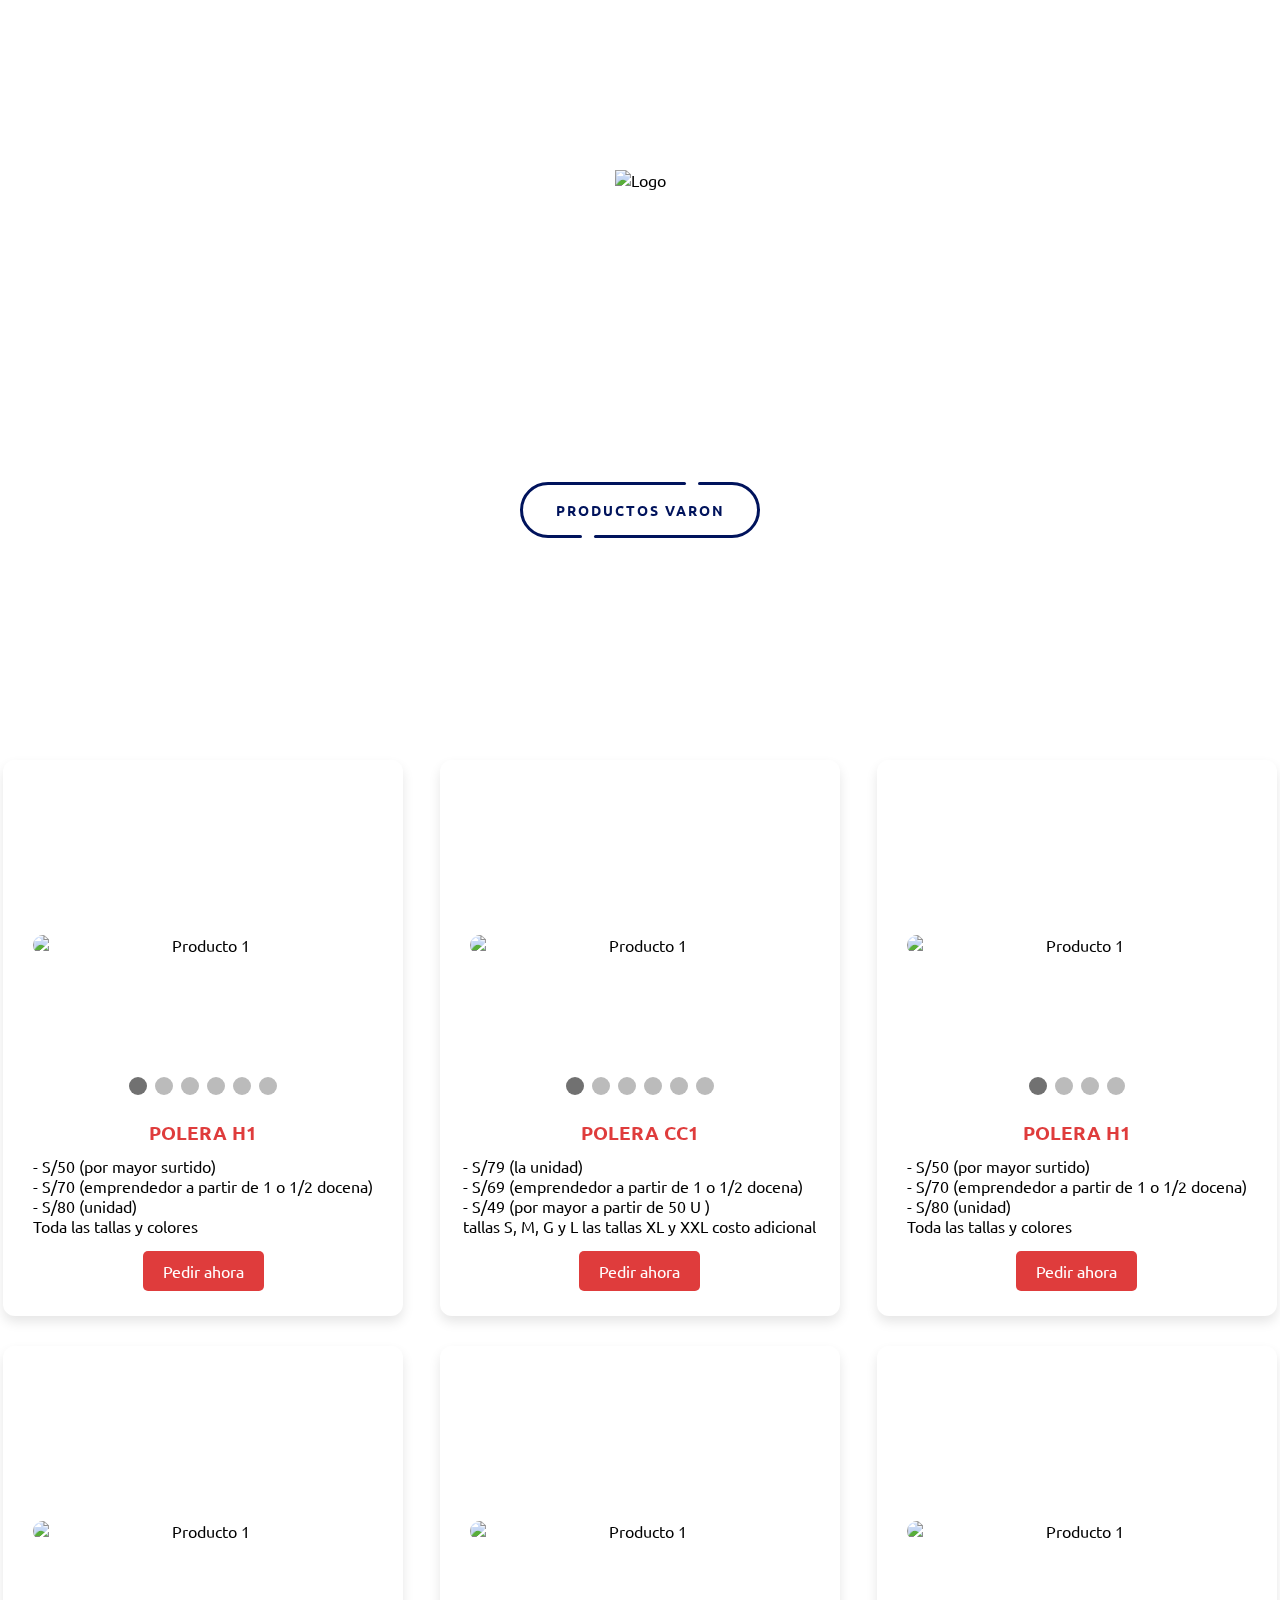
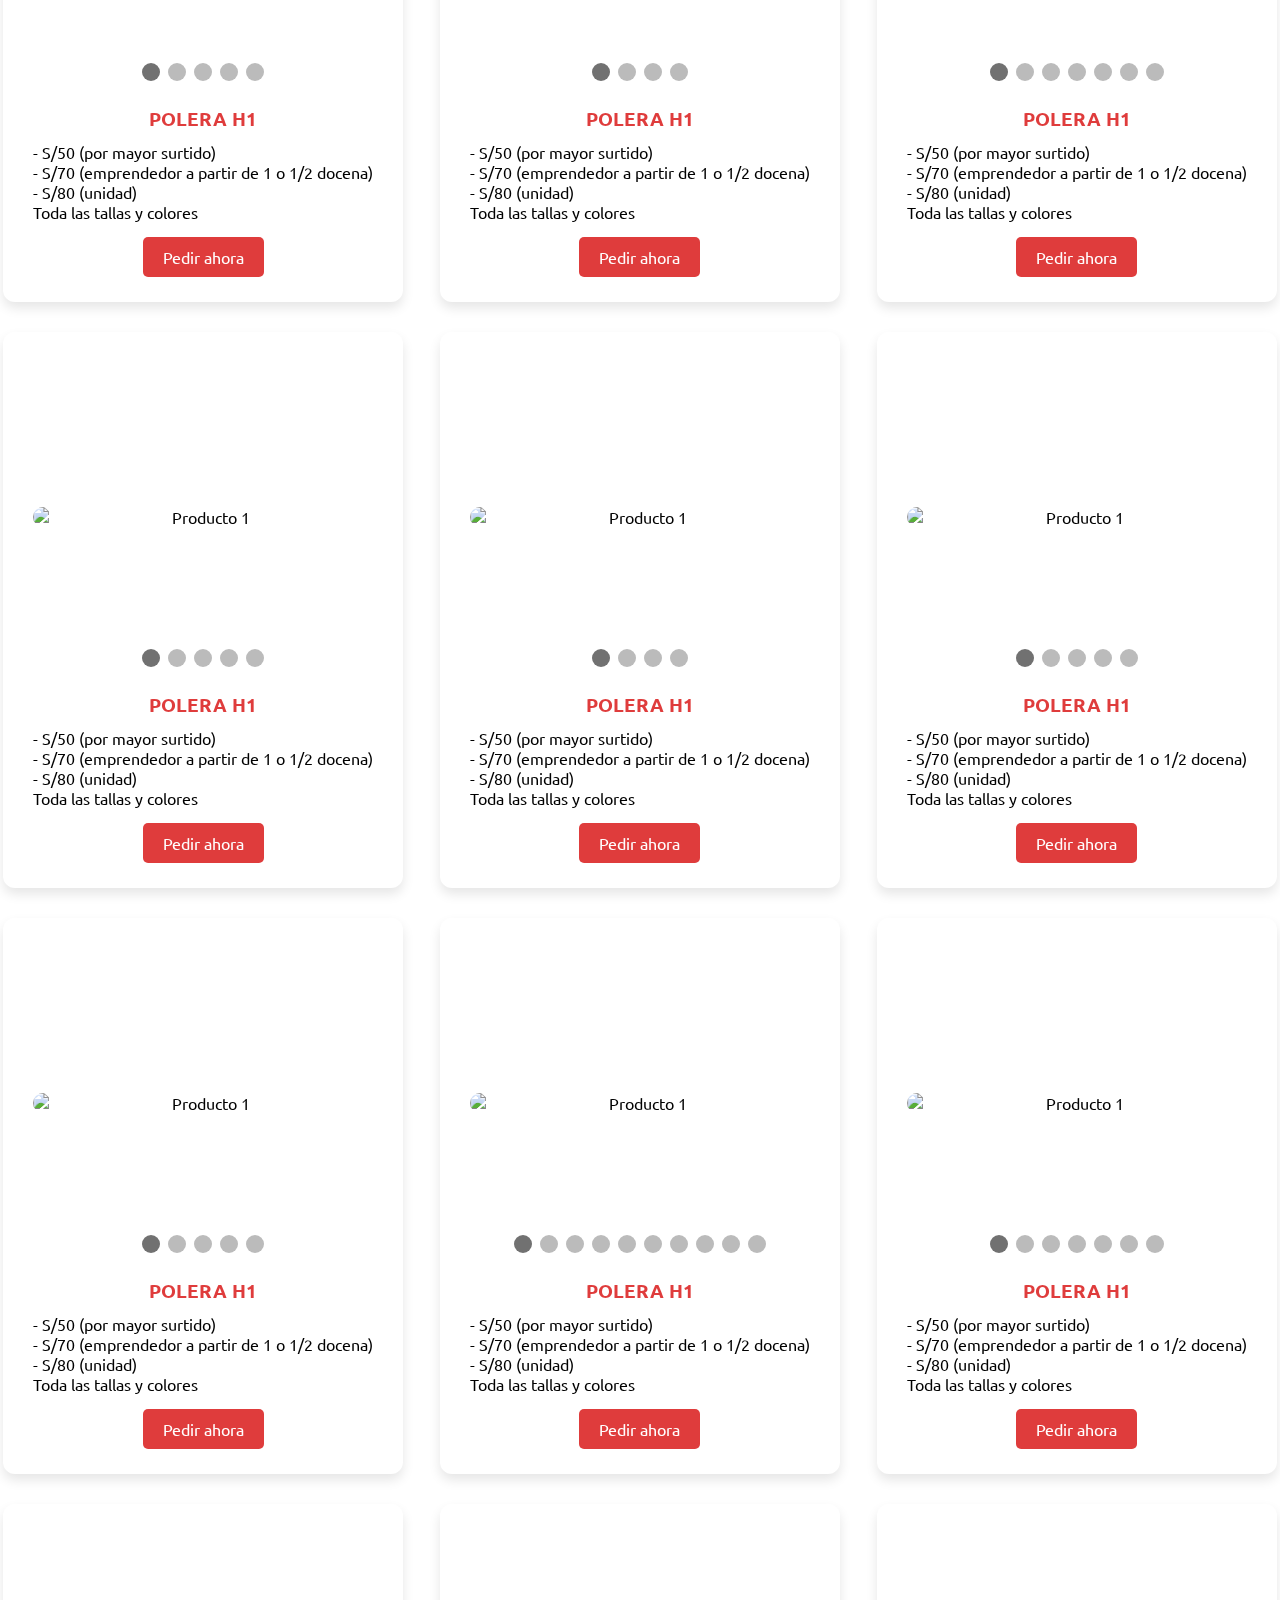
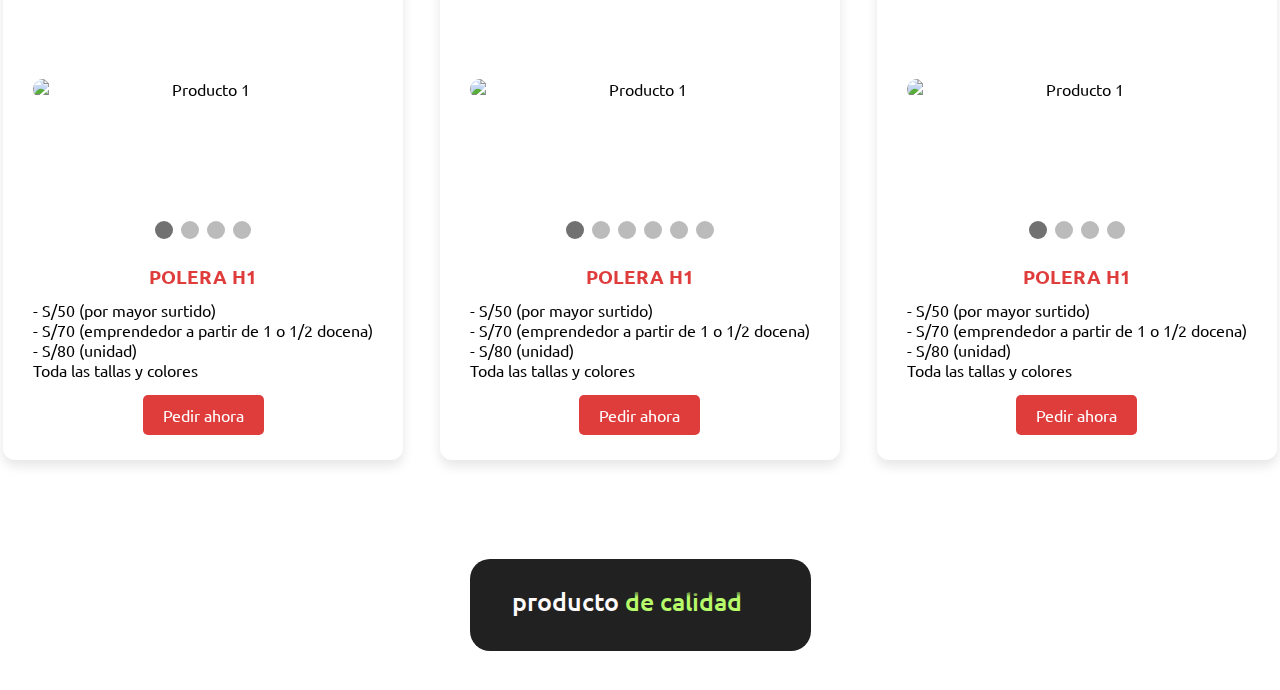
==== men.html @ 4a45f960 "Update men.html" ====
<!DOCTYPE html>
<html lang="en">
<head>
    <meta charset="UTF-8">
    <meta name="viewport" content="width=device-width, initial-scale=1.0">
    <title>TENDENCIA URBANA</title>
    <link rel="stylesheet" href="men.css">
</head>
<body>
    <div class="menu-icon" onclick="toggleMenu()">
        <span></span>
        <span></span>
        <span></span>
    </div>
    <div class="container">
        <div class="navigation" id="navigation">
            <ul>
                <li>
                    <a href="#">
                        <span class="icon">
                        </span>
                        <em><strong><span class="title"></span></strong></em>
                    </a>
                </li>

                <li>
                    <a href="index.html">
                        <span class="icon">
                            <ion-icon name="home-outline"></ion-icon>
                        </span>
                        <span class="title">INICIO</span>
                    </a>
                </li>

                <li>
                    <a href="men.html">
                        <span class="icon">
                            <ion-icon name="accessibility-outline"></ion-icon>
                        </span>
                        <span class="title">ROPA VARON</span>
                    </a>
                </li>

                <li>
                    <a href="women.html">
                        <span class="icon">
                            <ion-icon name="woman-outline"></ion-icon>
                        </span>
                        <span class="title">ROPA MUJER</span>
                    </a>
                </li>

                <li>
                    <a href="#">
                        <span class="icon">
                            <ion-icon name="shirt-outline"></ion-icon>
                        </span>
                        <span class="title">PROMOCIONES</span>
                    </a>
                </li>

                <li>
                    <a href="https://w.app/fzTsdi">
                        <span class="icon">
                            <ion-icon name="logo-whatsapp"></ion-icon>
                        </span>
                        <span class="title">WHATSAPP</span>
                    </a>
                </li>

                <li>
                    <a href="#">
                        <span class="icon">
                            <ion-icon name="logo-facebook"></ion-icon>
                        </span>
                        <span class="title">FACEBOOK</span>
                    </a>
                </li>       
            </ul>
        </div>
    </div>

<script src="men.js"></script>

<script type="module" src="https://unpkg.com/ionicons@7.1.0/dist/ionicons/ionicons.esm.js"></script>
<script nomodule src="https://unpkg.com/ionicons@7.1.0/dist/ionicons/ionicons.js"></script>

</body>

    <div class="video-container">
    <video autoplay loop muted>
        <source src="https://cdn.pixabay.com/video/2020/04/20/36702-412858334_small.mp4" type="video/mp4">
        
    </video>
    </div>



        <div class="logo-container">
        <img src="https://i.ibb.co/hLvtwxb/Blue-Modern-Fashion-Shop-Logo-removebg-preview.png" alt="Logo" class="logo">
        </div>

          <div class="container-boton2">
        <a  href="" class="button type--C">
          <div class="button__line"></div>
          <div class="button__line"></div>
          <span class="button__text">PRODUCTOS VARON</span>
          <div class="button__drow1"></div>
          <div class="button__drow2"></div>
        </a>
      </div>

        <div class="product-container">
           <div class="product-card">
            <div class="carousel">
              <div class="carousel-slider">
                <img src="https://github.com/henryjavier/SAWITAOUTFIT/blob/principal/img/MODELO%201/MODELO%20H1%20-%20BLANCO%20N.png?raw=true" alt="Producto 1">
                <img src="https://github.com/henryjavier/SAWITAOUTFIT/blob/principal/img/MODELO%201/MODELO%20H1%20-%20BLANCO%20V.png?raw=true" alt="Producto 2">
                <img src="https://github.com/henryjavier/SAWITAOUTFIT/blob/principal/img/MODELO%201/MODELO%20H1%20-%20NARANJA.png?raw=true" alt="Producto 3">
                <img src="https://github.com/henryjavier/SAWITAOUTFIT/blob/principal/img/MODELO%201/MODELO%20H1%20-%20NEGRO.png?raw=true" alt="Producto 4">
                <img src="https://github.com/henryjavier/SAWITAOUTFIT/blob/principal/img/MODELO%201/MODELO%20H1%20-%20NEGRO2.png?raw=true" alt="Producto 5">
                <img src="https://github.com/henryjavier/SAWITAOUTFIT/blob/principal/img/MODELO%201/MODELO%20H1%20-%20PLOMO.png?raw=true" alt="Producto 6">
              </div>
              <div class="carousel-dots">
                <span class="dot" onclick="currentSlide(1, 0)"></span>
                <span class="dot" onclick="currentSlide(2, 0)"></span>
                <span class="dot" onclick="currentSlide(3, 0)"></span>
                <span class="dot" onclick="currentSlide(4, 0)"></span>
                <span class="dot" onclick="currentSlide(5, 0)"></span>
                <span class="dot" onclick="currentSlide(6, 0)"></span>
              </div>
            </div>
            <h2>POLERA H1</h2>
            <p> 
                - S/50 (por mayor surtido) <br>
                - S/70 (emprendedor a partir de 1 o 1/2 docena)<br>
                - S/80 (unidad)<br>
                Toda las tallas y colores
            </p>
            <a href="https://w.app/SawitaOutfit"><button>Pedir ahora</button></a>
           </div>

        <div class="product-card">
            <div class="carousel">
              <div class="carousel-slider">
                <img src="https://github.com/henryjavier/SAWITAOUTFIT/blob/principal/img/MODELO%20CC2/MODELO%20CC2%20-%20A.png?raw=true" alt="Producto 1">
                <img src="https://github.com/henryjavier/SAWITAOUTFIT/blob/principal/img/MODELO%20CC2/MODELO%20CC2%20-%20B.png?raw=true" alt="Producto 2">
                <img src="https://github.com/henryjavier/SAWITAOUTFIT/blob/principal/img/MODELO%20CC2/MODELO%20CC2%20-%20N.png?raw=true" alt="Producto 3">
                <img src="https://github.com/henryjavier/SAWITAOUTFIT/blob/principal/img/MODELO%20CC2/MODELO%20CC2%20-%20P.png?raw=true" alt="Producto 4">
                <img src="https://github.com/henryjavier/SAWITAOUTFIT/blob/principal/img/MODELO%20CC2/MODELO%20CC2%20-%20R.png?raw=true" alt="Producto 5">
                <img src="https://github.com/henryjavier/SAWITAOUTFIT/blob/principal/img/MODELO%20CC2/MODELO%20CC2%20-%20V.png?raw=true" alt="Producto 6">
              </div>
              <div class="carousel-dots">
                <span class="dot" onclick="currentSlide(1, 1)"></span>
                <span class="dot" onclick="currentSlide(2, 1)"></span>
                <span class="dot" onclick="currentSlide(3, 1)"></span>
                <span class="dot" onclick="currentSlide(4, 1)"></span>
                <span class="dot" onclick="currentSlide(5, 1)"></span>
                <span class="dot" onclick="currentSlide(6, 1)"></span>
              </div>
            </div>
            <h2>POLERA CC1</h2>
            <p> 
                - S/79 (la unidad) <br>
                - S/69 (emprendedor a partir de 1 o 1/2 docena)<br>
                - S/49 (por mayor a partir de 50 U )<br>
                tallas S, M, G y L las tallas XL y XXL costo adicional
            </p>
            <a href="https://w.app/SawitaOutfit"><button>Pedir ahora</button></a>
           </div>

        <div class="product-card">
            <div class="carousel">
              <div class="carousel-slider">
                <img src="https://github.com/henryjavier/SAWITAOUTFIT/blob/principal/img/MODELO%20CC3/MODELO%20CC3%20-%20A.png?raw=true" alt="Producto 1">
                <img src="https://github.com/henryjavier/SAWITAOUTFIT/blob/principal/img/MODELO%20CC3/MODELO%20CC3%20-%20N.png?raw=true" alt="Producto 2">
                <img src="https://github.com/henryjavier/SAWITAOUTFIT/blob/principal/img/MODELO%20CC3/MODELO%20CC3%20-%20P.png?raw=true" alt="Producto 3">
                <img src="https://github.com/henryjavier/SAWITAOUTFIT/blob/principal/img/MODELO%20CC3/MODELO%20CC3%20-%20R.png?raw=true" alt="Producto 4">
              </div>
              <div class="carousel-dots">
                <span class="dot" onclick="currentSlide(1, 2)"></span>
                <span class="dot" onclick="currentSlide(2, 2)"></span>
                <span class="dot" onclick="currentSlide(3, 2)"></span>
                <span class="dot" onclick="currentSlide(4, 2)"></span>
              </div>
            </div>
            <h2>POLERA H1</h2>
            <p> 
                - S/50 (por mayor surtido) <br>
                - S/70 (emprendedor a partir de 1 o 1/2 docena)<br>
                - S/80 (unidad)<br>
                Toda las tallas y colores
            </p>
            <a href="https://w.app/SawitaOutfit"><button>Pedir ahora</button></a>
           </div>


        <div class="product-card">
            <div class="carousel">
              <div class="carousel-slider">
                <img src="https://github.com/henryjavier/SAWITAOUTFIT/blob/principal/img/MODELO%20CC4/MODELO%20CC4%20-%20A.png?raw=true" alt="Producto 1">
                <img src="https://github.com/henryjavier/SAWITAOUTFIT/blob/principal/img/MODELO%20CC4/MODELO%20CC4%20-%20B.png?raw=true" alt="Producto 2">
                <img src="https://github.com/henryjavier/SAWITAOUTFIT/blob/principal/img/MODELO%20CC4/MODELO%20CC4%20-%20N.png?raw=true" alt="Producto 3">
                <img src="https://github.com/henryjavier/SAWITAOUTFIT/blob/principal/img/MODELO%20CC4/MODELO%20CC4%20-%20P.png?raw=true" alt="Producto 4">
                <img src="https://github.com/henryjavier/SAWITAOUTFIT/blob/principal/img/MODELO%20CC4/MODELO%20CC4%20-%20R.png?raw=true" alt="Producto 5">
              </div>
              <div class="carousel-dots">
                <span class="dot" onclick="currentSlide(1, 3)"></span>
                <span class="dot" onclick="currentSlide(2, 3)"></span>
                <span class="dot" onclick="currentSlide(3, 3)"></span>
                <span class="dot" onclick="currentSlide(4, 3)"></span>
                <span class="dot" onclick="currentSlide(5, 3)"></span>
              </div>
            </div>
            <h2>POLERA H1</h2>
            <p> 
                - S/50 (por mayor surtido) <br>
                - S/70 (emprendedor a partir de 1 o 1/2 docena)<br>
                - S/80 (unidad)<br>
                Toda las tallas y colores
            </p>
            <a href="https://w.app/SawitaOutfit"><button>Pedir ahora</button></a>
           </div>

        <div class="product-card">
            <div class="carousel">
              <div class="carousel-slider">
                <img src="https://github.com/henryjavier/SAWITAOUTFIT/blob/principal/img/MODELO%20CC5/MODELO%20CC5%20-%20A.png?raw=true" alt="Producto 1">
                <img src="https://github.com/henryjavier/SAWITAOUTFIT/blob/principal/img/MODELO%20CC5/MODELO%20CC5%20-%20B.png?raw=true" alt="Producto 2">
                <img src="https://github.com/henryjavier/SAWITAOUTFIT/blob/principal/img/MODELO%20CC5/MODELO%20CC5%20-%20K.png?raw=true" alt="Producto 3">
                <img src="https://github.com/henryjavier/SAWITAOUTFIT/blob/principal/img/MODELO%20CC5/MODELO%20CC5%20-%20N.png?raw=true" alt="Producto 4">
              </div>
              <div class="carousel-dots">
                <span class="dot" onclick="currentSlide(1, 4)"></span>
                <span class="dot" onclick="currentSlide(2, 4)"></span>
                <span class="dot" onclick="currentSlide(3, 4)"></span>
                <span class="dot" onclick="currentSlide(4, 4)"></span>
              </div>
            </div>
            <h2>POLERA H1</h2>
            <p> 
                - S/50 (por mayor surtido) <br>
                - S/70 (emprendedor a partir de 1 o 1/2 docena)<br>
                - S/80 (unidad)<br>
                Toda las tallas y colores
            </p>
            <a href="https://w.app/SawitaOutfit"><button>Pedir ahora</button></a>
           </div>

        <div class="product-card">
            <div class="carousel">
              <div class="carousel-slider">
                <img src="https://github.com/henryjavier/SAWITAOUTFIT/blob/principal/img/MODELO%20CC6/MODELO%20CC6%20-%20B.png?raw=true" alt="Producto 1">
                <img src="https://github.com/henryjavier/SAWITAOUTFIT/blob/principal/img/MODELO%20CC6/MODELO%20CC6%20-%20C.png?raw=true" alt="Producto 2">
                <img src="https://github.com/henryjavier/SAWITAOUTFIT/blob/principal/img/MODELO%20CC6/MODELO%20CC6%20-%20N.png?raw=true" alt="Producto 3">
                <img src="https://github.com/henryjavier/SAWITAOUTFIT/blob/principal/img/MODELO%20CC6/MODELO%20CC6%20-%20M.png?raw=true" alt="Producto 4">
                <img src="https://github.com/henryjavier/SAWITAOUTFIT/blob/principal/img/MODELO%20CC6/MODELO%20CC6%20-%20R.png?raw=true" alt="Producto 5">
                <img src="https://github.com/henryjavier/SAWITAOUTFIT/blob/principal/img/MODELO%20CC6/MODELO%20CC6%20-%20V.png?raw=true" alt="Producto 6">
                <img src="https://github.com/henryjavier/SAWITAOUTFIT/blob/principal/img/MODELO%20CC6/MODELO%20CC6%20-A.png?raw=true" alt="Producto 7">
              </div>
              <div class="carousel-dots">
                <span class="dot" onclick="currentSlide(1, 5)"></span>
                <span class="dot" onclick="currentSlide(2, 5)"></span>
                <span class="dot" onclick="currentSlide(3, 5)"></span>
                <span class="dot" onclick="currentSlide(4, 5)"></span>
                <span class="dot" onclick="currentSlide(5, 5)"></span>
                <span class="dot" onclick="currentSlide(6, 5)"></span>
                <span class="dot" onclick="currentSlide(7, 5)"></span>
              </div>
            </div>
            <h2>POLERA H1</h2>
            <p> 
                - S/50 (por mayor surtido) <br>
                - S/70 (emprendedor a partir de 1 o 1/2 docena)<br>
                - S/80 (unidad)<br>
                Toda las tallas y colores
            </p>
            <a href="https://w.app/SawitaOutfit"><button>Pedir ahora</button></a>
           </div>

        <div class="product-card">
            <div class="carousel">
              <div class="carousel-slider">
                <img src="https://github.com/henryjavier/SAWITAOUTFIT/blob/principal/img/MODELO%20CC7/MODELO%20CC7%20-%20A.png?raw=true" alt="Producto 1">
                <img src="https://github.com/henryjavier/SAWITAOUTFIT/blob/principal/img/MODELO%20CC7/MODELO%20CC7%20-%20B.png?raw=true" alt="Producto 2">
                <img src="https://github.com/henryjavier/SAWITAOUTFIT/blob/principal/img/MODELO%20CC7/MODELO%20CC7%20-%20N.png?raw=true" alt="Producto 3">
                <img src="https://github.com/henryjavier/SAWITAOUTFIT/blob/principal/img/MODELO%20CC7/MODELO%20CC7%20-%20V.png?raw=true" alt="Producto 4">
                <img src="https://github.com/henryjavier/SAWITAOUTFIT/blob/principal/img/MODELO%20CC7/MODELO%20CC7-%20G.png?raw=true" alt="Producto 5">
              </div>
              <div class="carousel-dots">
                <span class="dot" onclick="currentSlide(1, 6)"></span>
                <span class="dot" onclick="currentSlide(2, 6)"></span>
                <span class="dot" onclick="currentSlide(3, 6)"></span>
                <span class="dot" onclick="currentSlide(4, 6)"></span>
                <span class="dot" onclick="currentSlide(5, 6)"></span>
              </div>
            </div>
            <h2>POLERA H1</h2>
            <p> 
                - S/50 (por mayor surtido) <br>
                - S/70 (emprendedor a partir de 1 o 1/2 docena)<br>
                - S/80 (unidad)<br>
                Toda las tallas y colores
            </p>
            <a href="https://w.app/SawitaOutfit"><button>Pedir ahora</button></a>
           </div>

        <div class="product-card">
            <div class="carousel">
              <div class="carousel-slider">
                <img src="https://github.com/henryjavier/SAWITAOUTFIT/blob/principal/img/MODELO%20CC8/MODELO%20CC8%20-%20B.png?raw=true" alt="Producto 1">
                <img src="https://github.com/henryjavier/SAWITAOUTFIT/blob/principal/img/MODELO%20CC8/MODELO%20CC8%20-%20N.png?raw=true" alt="Producto 2">
                <img src="https://github.com/henryjavier/SAWITAOUTFIT/blob/principal/img/MODELO%20CC8/MODELO%20CC8%20-%20R.png?raw=true" alt="Producto 3">
                <img src="https://github.com/henryjavier/SAWITAOUTFIT/blob/principal/img/MODELO%20CC8/MODELO%20CC8%20-G.png?raw=true" alt="Producto 4">
              </div>
              <div class="carousel-dots">
                <span class="dot" onclick="currentSlide(1, 7)"></span>
                <span class="dot" onclick="currentSlide(2, 7)"></span>
                <span class="dot" onclick="currentSlide(3, 7)"></span>
                <span class="dot" onclick="currentSlide(4, 7)"></span>
              </div>
            </div>
            <h2>POLERA H1</h2>
            <p> 
                - S/50 (por mayor surtido) <br>
                - S/70 (emprendedor a partir de 1 o 1/2 docena)<br>
                - S/80 (unidad)<br>
                Toda las tallas y colores
            </p>
            <a href="https://w.app/SawitaOutfit"><button>Pedir ahora</button></a>
           </div>

            
        <div class="product-card">
            <div class="carousel">
              <div class="carousel-slider">
                <img src="https://github.com/henryjavier/SAWITAOUTFIT/blob/principal/img/MODELO%20CC9/MODELO%20CC9%20-%20A.png?raw=true" alt="Producto 1">
                <img src="https://github.com/henryjavier/SAWITAOUTFIT/blob/principal/img/MODELO%20CC9/MODELO%20CC9%20-%20AZ.png?raw=true" alt="Producto 2">
                <img src="https://github.com/henryjavier/SAWITAOUTFIT/blob/principal/img/MODELO%20CC9/MODELO%20CC9%20-%20B.png?raw=true" alt="Producto 3">
                <img src="https://github.com/henryjavier/SAWITAOUTFIT/blob/principal/img/MODELO%20CC9/MODELO%20CC9%20-%20N.png?raw=true" alt="Producto 4">
                <img src="https://github.com/henryjavier/SAWITAOUTFIT/blob/principal/img/MODELO%20CC9/MODELO%20CC9%20-R.png?raw=true" alt="Producto 5">
              </div>
              <div class="carousel-dots">
                <span class="dot" onclick="currentSlide(1, 8)"></span>
                <span class="dot" onclick="currentSlide(2, 8)"></span>
                <span class="dot" onclick="currentSlide(3, 8)"></span>
                <span class="dot" onclick="currentSlide(4, 8)"></span>
                <span class="dot" onclick="currentSlide(5, 8)"></span>
              </div>
            </div>
            <h2>POLERA H1</h2>
            <p> 
                - S/50 (por mayor surtido) <br>
                - S/70 (emprendedor a partir de 1 o 1/2 docena)<br>
                - S/80 (unidad)<br>
                Toda las tallas y colores
            </p>
            <a href="https://w.app/SawitaOutfit"><button>Pedir ahora</button></a>
           </div>


        <div class="product-card">
            <div class="carousel">
              <div class="carousel-slider">
                <img src="https://github.com/henryjavier/SAWITAOUTFIT/blob/principal/img/MODELO%20CC10/MODELO%20CC10%20-%20A.png?raw=true" alt="Producto 1">
                <img src="https://github.com/henryjavier/SAWITAOUTFIT/blob/principal/img/MODELO%20CC10/MODELO%20CC10%20-%20AZ.png?raw=true" alt="Producto 2">
                <img src="https://github.com/henryjavier/SAWITAOUTFIT/blob/principal/img/MODELO%20CC10/MODELO%20CC10%20-%20B.png?raw=true" alt="Producto 3">
                <img src="https://github.com/henryjavier/SAWITAOUTFIT/blob/principal/img/MODELO%20CC10/MODELO%20CC10%20-%20N.png?raw=true" alt="Producto 4">
                <img src="https://github.com/henryjavier/SAWITAOUTFIT/blob/principal/img/MODELO%20CC10/MODELO%20CC10%20-%20R.png?raw=true" alt="Producto 5">
              </div>
              <div class="carousel-dots">
                <span class="dot" onclick="currentSlide(1, 9)"></span>
                <span class="dot" onclick="currentSlide(2, 9)"></span>
                <span class="dot" onclick="currentSlide(3, 9)"></span>
                <span class="dot" onclick="currentSlide(4, 9)"></span>
                <span class="dot" onclick="currentSlide(5, 9)"></span>
              </div>
            </div>
            <h2>POLERA H1</h2>
            <p> 
                - S/50 (por mayor surtido) <br>
                - S/70 (emprendedor a partir de 1 o 1/2 docena)<br>
                - S/80 (unidad)<br>
                Toda las tallas y colores
            </p>
            <a href="https://w.app/SawitaOutfit"><button>Pedir ahora</button></a>
           </div>


        <div class="product-card">
            <div class="carousel">
              <div class="carousel-slider">
                <img src="https://github.com/henryjavier/SAWITAOUTFIT/blob/principal/img/MODELO%20CC11/MODELO%20CC11%20-%20A.png?raw=true" alt="Producto 1">
                <img src="https://github.com/henryjavier/SAWITAOUTFIT/blob/principal/img/MODELO%20CC11/MODELO%20CC11%20-%20C.png?raw=true" alt="Producto 2">
                <img src="https://github.com/henryjavier/SAWITAOUTFIT/blob/principal/img/MODELO%20CC11/MODELO%20CC11%20-%20G.png?raw=true" alt="Producto 3">
                <img src="https://github.com/henryjavier/SAWITAOUTFIT/blob/principal/img/MODELO%20CC11/MODELO%20CC11%20-%20N.png?raw=true" alt="Producto 4">
                <img src="https://github.com/henryjavier/SAWITAOUTFIT/blob/principal/img/MODELO%20CC11/MODELO%20CC11%20-%20RJ.png?raw=true" alt="Producto 5">
                <img src="https://github.com/henryjavier/SAWITAOUTFIT/blob/principal/img/MODELO%20CC11/MODELO%20CC11%20-%20RO.png?raw=true" alt="Producto 6">
                <img src="https://github.com/henryjavier/SAWITAOUTFIT/blob/principal/img/MODELO%20CC11/MODELO%20CC11%20-%20RS.png?raw=true" alt="Producto 7">
                <img src="https://github.com/henryjavier/SAWITAOUTFIT/blob/principal/img/MODELO%20CC11/MODELO%20CC11%20-%20V.png?raw=true" alt="Producto 8">
                <img src="https://github.com/henryjavier/SAWITAOUTFIT/blob/principal/img/MODELO%20CC11/MODELO%20CC11%20-%20VLT.png?raw=true" alt="Producto 9">
                <img src="https://github.com/henryjavier/SAWITAOUTFIT/blob/principal/img/MODELO%20CC11/MODELO%20CC11%20AZ.png?raw=true" alt="Producto 10">
              </div>
              <div class="carousel-dots">
                <span class="dot" onclick="currentSlide(1, 10)"></span>
                <span class="dot" onclick="currentSlide(2, 10)"></span>
                <span class="dot" onclick="currentSlide(3, 10)"></span>
                <span class="dot" onclick="currentSlide(4, 10)"></span>
                <span class="dot" onclick="currentSlide(5, 10)"></span>
                <span class="dot" onclick="currentSlide(6, 10)"></span>
                <span class="dot" onclick="currentSlide(7, 10)"></span>
                <span class="dot" onclick="currentSlide(8, 10)"></span>
                <span class="dot" onclick="currentSlide(9, 10)"></span>
                <span class="dot" onclick="currentSlide(10, 10)"></span>
              </div>
            </div>
            <h2>POLERA H1</h2>
            <p> 
                - S/50 (por mayor surtido) <br>
                - S/70 (emprendedor a partir de 1 o 1/2 docena)<br>
                - S/80 (unidad)<br>
                Toda las tallas y colores
            </p>
            <a href="https://w.app/SawitaOutfit"><button>Pedir ahora</button></a>
           </div>


        <div class="product-card">
            <div class="carousel">
              <div class="carousel-slider">
                <img src="https://github.com/henryjavier/SAWITAOUTFIT/blob/principal/img/MODELO%20CC12/MODELO%20CC12%20-%20AM.png?raw=true" alt="Producto 1">
                <img src="https://github.com/henryjavier/SAWITAOUTFIT/blob/principal/img/MODELO%20CC12/MODELO%20CC12%20-%20B.png?raw=true" alt="Producto 2">
                <img src="https://github.com/henryjavier/SAWITAOUTFIT/blob/principal/img/MODELO%20CC12/MODELO%20CC12%20-%20C.png?raw=true" alt="Producto 3">
                <img src="https://github.com/henryjavier/SAWITAOUTFIT/blob/principal/img/MODELO%20CC12/MODELO%20CC12%20-%20CD.png?raw=true" alt="Producto 4">
                <img src="https://github.com/henryjavier/SAWITAOUTFIT/blob/principal/img/MODELO%20CC12/MODELO%20CC12%20-%20N.png?raw=true" alt="Producto 5">
                <img src="https://github.com/henryjavier/SAWITAOUTFIT/blob/principal/img/MODELO%20CC12/MODELO%20CC12%20-%20P.png?raw=true" alt="Producto 6">
                <img src="https://github.com/henryjavier/SAWITAOUTFIT/blob/principal/img/MODELO%20CC12/MODELO%20CC12%20-%20R.png?raw=true" alt="Producto 7">
              </div>
              <div class="carousel-dots">
                <span class="dot" onclick="currentSlide(1, 11)"></span>
                <span class="dot" onclick="currentSlide(2, 11)"></span>
                <span class="dot" onclick="currentSlide(3, 11)"></span>
                <span class="dot" onclick="currentSlide(4, 11)"></span>
                <span class="dot" onclick="currentSlide(5, 11)"></span>
                <span class="dot" onclick="currentSlide(6, 11)"></span>
                <span class="dot" onclick="currentSlide(7, 11)"></span>
              </div>
            </div>
            <h2>POLERA H1</h2>
            <p> 
                - S/50 (por mayor surtido) <br>
                - S/70 (emprendedor a partir de 1 o 1/2 docena)<br>
                - S/80 (unidad)<br>
                Toda las tallas y colores
            </p>
            <a href="https://w.app/SawitaOutfit"><button>Pedir ahora</button></a>
           </div>


        <div class="product-card">
            <div class="carousel">
              <div class="carousel-slider">
                <img src="https://github.com/henryjavier/SAWITAOUTFIT/blob/principal/img/MODELO%20CC13/MODELO%20CC13%20-%20B.png?raw=true" alt="Producto 1">
                <img src="https://github.com/henryjavier/SAWITAOUTFIT/blob/principal/img/MODELO%20CC13/MODELO%20CC13%20-%20N.png?raw=true" alt="Producto 2">
                <img src="https://github.com/henryjavier/SAWITAOUTFIT/blob/principal/img/MODELO%20CC13/MODELO%20CC13%20-%20R.png?raw=true" alt="Producto 3">
                <img src="https://github.com/henryjavier/SAWITAOUTFIT/blob/principal/img/MODELO%20CC13/MODELO%20CC13%20-%20V.png?raw=true" alt="Producto 4">
              </div>
              <div class="carousel-dots">
                <span class="dot" onclick="currentSlide(1, 12)"></span>
                <span class="dot" onclick="currentSlide(2, 12)"></span>
                <span class="dot" onclick="currentSlide(3, 12)"></span>
                <span class="dot" onclick="currentSlide(4, 12)"></span>
              </div>
            </div>
            <h2>POLERA H1</h2>
            <p> 
                - S/50 (por mayor surtido) <br>
                - S/70 (emprendedor a partir de 1 o 1/2 docena)<br>
                - S/80 (unidad)<br>
                Toda las tallas y colores
            </p>
            <a href="https://w.app/SawitaOutfit"><button>Pedir ahora</button></a>
           </div>


        <div class="product-card">
            <div class="carousel">
              <div class="carousel-slider">
                <img src="https://github.com/henryjavier/SAWITAOUTFIT/blob/principal/img/MODELO%20CC14/MODELO%20CC14%20-%20A.png?raw=true" alt="Producto 1">
                <img src="https://github.com/henryjavier/SAWITAOUTFIT/blob/principal/img/MODELO%20CC14/MODELO%20CC14%20-%20B.png?raw=true" alt="Producto 2">
                <img src="https://github.com/henryjavier/SAWITAOUTFIT/blob/principal/img/MODELO%20CC14/MODELO%20CC14%20-%20B2.png?raw=true" alt="Producto 3">
                <img src="https://github.com/henryjavier/SAWITAOUTFIT/blob/principal/img/MODELO%20CC14/MODELO%20CC14%20-%20N.png?raw=true" alt="Producto 4">
                <img src="https://github.com/henryjavier/SAWITAOUTFIT/blob/principal/img/MODELO%20CC14/MODELO%20CC14%20-%20R.png?raw=true" alt="Producto 5">
                <img src="https://github.com/henryjavier/SAWITAOUTFIT/blob/principal/img/MODELO%20CC14/MODELO%20CC14%20-%20VO.png?raw=true" alt="Producto 6">
              </div>
              <div class="carousel-dots">
                <span class="dot" onclick="currentSlide(1, 13)"></span>
                <span class="dot" onclick="currentSlide(2, 13)"></span>
                <span class="dot" onclick="currentSlide(3, 13)"></span>
                <span class="dot" onclick="currentSlide(4, 13)"></span>
                <span class="dot" onclick="currentSlide(5, 13)"></span>
                <span class="dot" onclick="currentSlide(6, 13)"></span>
              </div>
            </div>
            <h2>POLERA H1</h2>
            <p> 
                - S/50 (por mayor surtido) <br>
                - S/70 (emprendedor a partir de 1 o 1/2 docena)<br>
                - S/80 (unidad)<br>
                Toda las tallas y colores
            </p>
            <a href="https://w.app/SawitaOutfit"><button>Pedir ahora</button></a>
           </div>


        <div class="product-card">
            <div class="carousel">
              <div class="carousel-slider">
                <img src="https://github.com/henryjavier/SAWITAOUTFIT/blob/principal/img/MODELO%20CC15/MODELO%20CC15%20-%20B.png?raw=true" alt="Producto 1">
                <img src="https://github.com/henryjavier/SAWITAOUTFIT/blob/principal/img/MODELO%20CC15/MODELO%20CC15%20-%20BG.png?raw=true" alt="Producto 2">
                <img src="https://github.com/henryjavier/SAWITAOUTFIT/blob/principal/img/MODELO%20CC15/MODELO%20CC15%20-%20G.png?raw=true" alt="Producto 3">
                <img src="https://github.com/henryjavier/SAWITAOUTFIT/blob/principal/img/MODELO%20CC15/MODELO%20CC15%20-%20V.png?raw=true" alt="Producto 4">
              </div>
              <div class="carousel-dots">
                <span class="dot" onclick="currentSlide(1, 14)"></span>
                <span class="dot" onclick="currentSlide(2, 14)"></span>
                <span class="dot" onclick="currentSlide(3, 14)"></span>
                <span class="dot" onclick="currentSlide(4, 14)"></span>
              </div>
            </div>
            <h2>POLERA H1</h2>
            <p> 
                - S/50 (por mayor surtido) <br>
                - S/70 (emprendedor a partir de 1 o 1/2 docena)<br>
                - S/80 (unidad)<br>
                Toda las tallas y colores
            </p>
            <a href="https://w.app/SawitaOutfit"><button>Pedir ahora</button></a>
           </div>


            
    </div>


    <div class="center-container">
    <div class="card">
    <div class="loader">
        <p>producto</p>
        <div class="words">
        <span class="word">de calidad</span>
        <span class="word">con garantia</span>
        <span class="word">economico</span>
        <span class="word">comodo</span>
        <span class="word">exclusivo</span>
        </div>
    </div>
    </div>
</div>

    <br><br>

    <script>
        function toggleMenu() {
            var navigation = document.getElementById("navigation");
            navigation.classList.toggle("active");
        }
    </script>

    <script src="men2.js"></script>
</html>
---- men.css ----
@import url('https://fonts.googleapis.com/css2?family=Ubuntu:ital,wght@0,300;0,400;0,500;0,700;1,300;1,400;1,500;1,700&display=swap');

* {
    font-family: "Ubuntu", sans-serif;
    margin: 0;
    padding: 0;
    box-sizing: border-box;
}

:root {
    --blue: #da1c1cdb;
    --white: #ffffff;
    --gray: #ffffff;
    --blank1: #000000;
    --blank2: #000000;
}

body {
    min-height: 100vh;
    overflow-x: hidden;
}


.container {
    position: relative;
    width: 100%;
    overflow: hidden;
}

/* Menu Icon */
.menu-icon {
    position: fixed;
    top: 20px;
    left: 20px;
    width: 40px;
    height: 30px;
    display: flex;
    flex-direction: column;
    justify-content: space-between;
    cursor: pointer;
   z-index: 1001; /* Menú siempre estará encima */
    
}

.menu-icon span {
    height: 5px;
    width: 100%;
    background: var(--gray);
    border-radius: 5px;
    transition: 0.3s;
}

/* Navigation */
.navigation {
    position: fixed;
    width: 300px;
    height: 100%;
    background: var(--blank2);
    border-left: 10px solid rgb(255, 38, 0) var(--blank1);
    transition: 0.5s;
    overflow: hidden;
    transform: translateX(-100%);
    z-index: 1000; /* Menú siempre estará encima */
}

.navigation.active {
    transform: translateX(0);
}

.navigation ul {
    position: absolute;
    top: 0;
    left: 0;
    width: 100%;
}

.navigation ul li {
    position: relative;
    width: 100%;
    list-style: none;
    border-top-left-radius: 30px ;
    border-bottom-left-radius: 30px;
}

.navigation ul li:hover {
    background-color: var(--white);
}

.navigation ul li:nth-child(1) {
    margin-bottom: 40px;
    pointer-events: none;
}

.navigation ul li a {
    position: relative;
    display: block;
    width: 100%;
    display: flex;
    text-decoration: none ;
    color: var(--white);
}

.navigation ul li:hover a {
    color: var(--blank1);
}

.navigation ul li a .icon {
    position: relative;
    display: block;
    min-width: 60px;
    height: 60px;
    line-height: 75px;
    text-align: center;
}

.navigation ul li a .icon ion-icon {
    font-size: 1.75rem;
}

.navigation ul li a .title {
    position: relative;
    display: block;
    padding: 0 10px;
    height: 60px;
    line-height: 60px;
    text-align: start;
    white-space: nowrap;
}

.navigation ul li:hover a::before {
    content: '';
    position: absolute;
    right: 0;
    top: -50px;
    width: 50px;
    height: 50px;
    background-color: transparent;
    border-radius: 50%;
    box-shadow: 35px 35px 0 10px var(--white);
    pointer-events: none;
}

.navigation ul li:hover a::after {
    content: '';
    position: absolute;
    right: 0;
    bottom: -50px;
    width: 50px;
    height: 50px;
    background-color: transparent;
    border-radius: 50%;
    box-shadow: 35px -35px 0 10px var(--white);
    pointer-events: none;
}

/* Video Container */
.video-container {
    position: fixed;
    top: 0;
    left: 0;
    width: 100%;
    height: 100%;
    overflow: hidden;
    z-index: -1;
}

video {
    min-width: 100%;
    min-height: 100%;
    width: auto;
    height: auto;
    position: absolute;
    top: 50%;
    left: 50%;
    transform: translate(-50%, -50%);
}

/* Media Queries for Responsiveness */
@media (max-width: 768px) {
    .menu-icon {
        width: 30px;
        height: 20px;
    }

    .menu-icon span {
        height: 4px;
    }

    .navigation {
        width: 250px;
    }

    .navigation ul li a .icon {
        min-width: 50px;
        height: 50px;
        line-height: 60px;
    }

    .navigation ul li a .title {
        font-size: 0.85rem;
    }
}

@media (max-width: 480px) {
    .menu-icon {
        width: 25px;
        height: 18px;
    }

    .navigation {
        width: 200px;
    }

    .navigation ul li a .icon {
        min-width: 40px;
        height: 40px;
        line-height: 50px;
    }

    .navigation ul li a .title {
        font-size: 0.75rem;
    }
    
    video {
        object-fit: cover; /* Ajusta el video para pantallas pequeñas */
    }
}



/* CSS */
/* Contenedor para centrar */

.center-container {
    display: flex;
    justify-content: center;
    align-items: center;
    height: 10vh; /* Ajusta para centrar verticalmente */

}

  /* Tu CSS original */
.card {
    /* color used to softly clip top and bottom of the .words container */
    --bg-color: #212121;
    background-color: var(--bg-color);
    padding: 1rem 2rem;
    border-radius: 1.25rem;
}

.loader {
    color: rgb(255, 251, 251);
    font-family: "Poppins", sans-serif;
    font-weight: 500;
    font-size: 25px;
    box-sizing: content-box;
    height: 40px;
    padding: 10px 10px;
    display: flex;
    border-radius: 8px;
}

.words {
    overflow: hidden;
    position: relative;
}

.words::after {
    content: "";
    position: absolute;
    inset: 0;
    background: linear-gradient(
    var(--bg-color) 10%,
    transparent 30%,
    transparent 70%,
    var(--bg-color) 90%
    );
    z-index: 20;
}

.word {
    display: block;
    height: 100%;
    padding-left: 6px;
    color: #b7fa6a;
    animation: spin_4991 4s infinite;
}

@keyframes spin_4991 {
    10% {
    transform: translateY(-102%);
    }
    25% {
    transform: translateY(-100%);
    }
    35% {
    transform: translateY(-202%);
    }
    50% {
    transform: translateY(-200%);
    }
    60% {
    transform: translateY(-302%);
    }
    75% {
    transform: translateY(-300%);
    }
    85% {
    transform: translateY(-402%);
    }
    100% {
    transform: translateY(-400%);
    }
}


.logo-container {
    display: flex;
    justify-content: center;
    align-items: center;
    height: 40vh; 
    z-index: 1/* Esto hace que el div ocupe toda la altura de la ventana */
}

.logo {
    max-width: 100%; /* Ajusta el tamaño del logo */
    max-height: 100%; /* Asegura que no se salga de su contenedor */
}


/* From Uiverse.io by himanshu9682 */ 
.type--A {
    --line_color: #555555;
    --back_color: #ffecf6;
  }
  .type--B {
    --line_color: #1b1919;
    --back_color: #e9ecff;
  }
  .type--C {
    --line_color: #00135c;
    --back_color: #defffa;
  }
  .button {
    position: relative;
    z-index: 0;
    width: 240px;
    height: 56px;
    text-decoration: none;
    font-size: 14px;
    font-weight: bold;
    color: var(--line_color);
    letter-spacing: 2px;
    transition: all 0.3s ease;
  }
  .button__text {
    display: flex;
    justify-content: center;
    align-items: center;
    width: 100%;
    height: 100%;
  }
  .button::before,
  .button::after,
  .button__text::before,
  .button__text::after {
    content: "";
    position: absolute;
    height: 3px;
    border-radius: 2px;
    background: var(--line_color);
    transition: all 0.5s ease;
  }
  .button::before {
    top: 0;
    left: 54px;
    width: calc(100% - 56px * 2 - 16px);
  }
  .button::after {
    top: 0;
    right: 54px;
    width: 8px;
  }
  .button__text::before {
    bottom: 0;
    right: 54px;
    width: calc(100% - 56px * 2 - 16px);
  }
  .button__text::after {
    bottom: 0;
    left: 54px;
    width: 8px;
  }
  .button__line {
    position: absolute;
    top: 0;
    width: 56px;
    height: 100%;
    overflow: hidden;
  }
  .button__line::before {
    content: "";
    position: absolute;
    top: 0;
    width: 150%;
    height: 100%;
    box-sizing: border-box;
    border-radius: 300px;
    border: solid 3px var(--line_color);
  }
  .button__line:nth-child(1),
  .button__line:nth-child(1)::before {
    left: 0;
  }
  .button__line:nth-child(2),
  .button__line:nth-child(2)::before {
    right: 0;
  }
  .button:hover {
    letter-spacing: 6px;
  }
  .button:hover::before,
  .button:hover .button__text::before {
    width: 8px;
  }
  .button:hover::after,
  .button:hover .button__text::after {
    width: calc(100% - 56px * 2 - 16px);
  }
  .button__drow1,
  .button__drow2 {
    position: absolute;
    z-index: -1;
    border-radius: 16px;
    transform-origin: 16px 16px;
  }
  .button__drow1 {
    top: -16px;
    left: 40px;
    width: 32px;
    height: 0;
    transform: rotate(30deg);
  }
  .button__drow2 {
    top: 44px;
    left: 77px;
    width: 32px;
    height: 0;
    transform: rotate(-127deg);
  }
  .button__drow1::before,
  .button__drow1::after,
  .button__drow2::before,
  .button__drow2::after {
    content: "";
    position: absolute;
  }
  .button__drow1::before {
    bottom: 0;
    left: 0;
    width: 0;
    height: 32px;
    border-radius: 16px;
    transform-origin: 16px 16px;
    transform: rotate(-60deg);
  }
  .button__drow1::after {
    top: -10px;
    left: 45px;
    width: 0;
    height: 32px;
    border-radius: 16px;
    transform-origin: 16px 16px;
    transform: rotate(69deg);
  }
  .button__drow2::before {
    bottom: 0;
    left: 0;
    width: 0;
    height: 32px;
    border-radius: 16px;
    transform-origin: 16px 16px;
    transform: rotate(-146deg);
  }
  .button__drow2::after {
    bottom: 26px;
    left: -40px;
    width: 0;
    height: 32px;
    border-radius: 16px;
    transform-origin: 16px 16px;
    transform: rotate(-262deg);
  }
  .button__drow1,
  .button__drow1::before,
  .button__drow1::after,
  .button__drow2,
  .button__drow2::before,
  .button__drow2::after {
    background: var(--back_color);
  }
  .button:hover .button__drow1 {
    animation: drow1 ease-in 0.06s;
    animation-fill-mode: forwards;
  }
  .button:hover .button__drow1::before {
    animation: drow2 linear 0.08s 0.06s;
    animation-fill-mode: forwards;
  }
  .button:hover .button__drow1::after {
    animation: drow3 linear 0.03s 0.14s;
    animation-fill-mode: forwards;
  }
  .button:hover .button__drow2 {
    animation: drow4 linear 0.06s 0.2s;
    animation-fill-mode: forwards;
  }
  .button:hover .button__drow2::before {
    animation: drow3 linear 0.03s 0.26s;
    animation-fill-mode: forwards;
  }
  .button:hover .button__drow2::after {
    animation: drow5 linear 0.06s 0.32s;
    animation-fill-mode: forwards;
  }
  @keyframes drow1 {
    0% {
      height: 0;
    }
    100% {
      height: 100px;
    }
  }
  @keyframes drow2 {
    0% {
      width: 0;
      opacity: 0;
    }
    10% {
      opacity: 0;
    }
    11% {
      opacity: 1;
    }
    100% {
      width: 120px;
    }
  }
  @keyframes drow3 {
    0% {
      width: 0;
    }
    100% {
      width: 80px;
    }
  }
  @keyframes drow4 {
    0% {
      height: 0;
    }
    100% {
      height: 120px;
    }
  }
  @keyframes drow5 {
    0% {
      width: 0;
    }
    100% {
      width: 124px;
    }
  }
  
  .container-boton1 {
    width: 100%;
    height: 300px;
    display: flex;
    flex-direction: column;
    justify-content: center;
    align-items: center;
  }
  .button:not(:last-child) {
    margin-bottom: 64px;
  }
  .container-boton2 {
    width: 100%;
    height: 300px;
    display: flex;
    flex-direction: column;
    justify-content: center;
    align-items: center;
  }

  .img1 {
    display: flex;
    justify-content: center;
    align-items: center;
    height: 50vh; /* Esto hace que el div ocupe toda la altura de la ventana */
}

.img2 {
  display: flex;
  justify-content: center;
  align-items: center;
  height: 50vh; /* Esto hace que el div ocupe toda la altura de la ventana */
}


/* Estilo del contenedor del carrusel */
.carousel {
  position: relative;
  width: 340px; /* Ancho del contenedor */
  height: 320px; /* Altura del contenedor */
  overflow: hidden;
  margin: auto;
  display: flex;
  align-items: center;
  z-index: 1;
}

.carousel-slider {
  display: flex;
  transition: transform 1s ease-in-out;
  width: 100%;
}

.carousel-slider img {
  width: 100%; /* Ocupa el 100% del ancho del contenedor */
  height: 100%; /* Ocupa el 100% de la altura del contenedor */
  object-fit: cover; /* Ajusta la imagen sin distorsionarla */
  border-radius: 10px;
}


/* Estilo para los puntos de navegación */
.carousel-dots {
  position: absolute;
  bottom: 10px;
  left: 50%;
  transform: translateX(-50%);
  display: flex;
  gap: 8px;
}

.carousel-dots .dot {
  height: 18px;
  width: 18px;
  background-color: #bbb;
  border-radius: 50%;
  cursor: pointer;
  transition: background-color 1s;
}

.carousel-dots .dot.active {
  background-color: #717171;
}

.product-container {
  display: grid;
  grid-template-columns: repeat(auto-fill, minmax(360px, 1fr)); /* Aumenta el tamaño mínimo a 360px */
  gap: 30px; /* Aumenta el espacio entre tarjetas */
  margin: 100px 0;
  z-index: 1;
  justify-items: center;
}

.product-card {
  background: var(--white);
  border-radius: 12px; /* Mayor redondeo */
  box-shadow: 0 6px 12px rgba(0, 0, 0, 0.1);
  width: 100%; /* Ajusta al contenedor */
  max-width: 400px; /* Ancho máximo */
  padding: 25px 20px; /* Aumenta el padding */
  text-align: center;
  transition: transform 0.3s ease;
  display: flex;
  flex-direction: column;
  align-items: center;
  z-index: 1;
}

.product-card img {
  max-width: 100%;
  height: auto;
  border-radius: 10px;
}

.product-card h2 {
  color: var(--blue);
  font-size: 1.2rem;
  margin: 15px 0 10px;
}

.product-card p {
  font-size: 1rem;
  color: var(--blank2);
  margin-bottom: 15px;
  text-align: left; /* Alinea el texto del párrafo a la izquierda */
}

.product-card button {
  background: var(--blue);
  color: var(--white);
  padding: 10px 20px;
  border: none;
  border-radius: 5px;
  cursor: pointer;
  font-size: 1rem;
  transition: background 0.3s ease;
}

.product-card button:hover {
  background: #e60000;
}

.product-card:hover {
  transform: scale(1.05);
}


/* Ajuste general para pantallas más pequeñas */
@media (max-width: 768px) {
    .product-container {
        flex-wrap: wrap; /* Permite que los elementos se alineen en múltiples filas en pantallas pequeñas */
        justify-content: center; /* Centra los elementos en dispositivos móviles */
    }

    .product-card {
        width: 90%; /* Ajusta el ancho del contenedor de productos para ocupar el 90% del ancho de la pantalla */
        max-width: 350px; /* Limita el ancho máximo para que se vea bien en móviles */
        margin: 10px 0; /* Añade margen entre cada tarjeta en la vista móvil */
    }

    .carousel {
        width: 100%; /* Ajusta el carrusel para que ocupe todo el ancho del product-card */
        height: auto; /* Permite que la altura se ajuste automáticamente */
        z-index: 1; /* Contenedor de imágenes estará detrás del menú */
    }

    .carousel-slider img {
        width: 100%; /* La imagen ocupa todo el ancho del carrusel */
        height: auto; /* Ajuste automático de altura para mantener la proporción */
    }
}
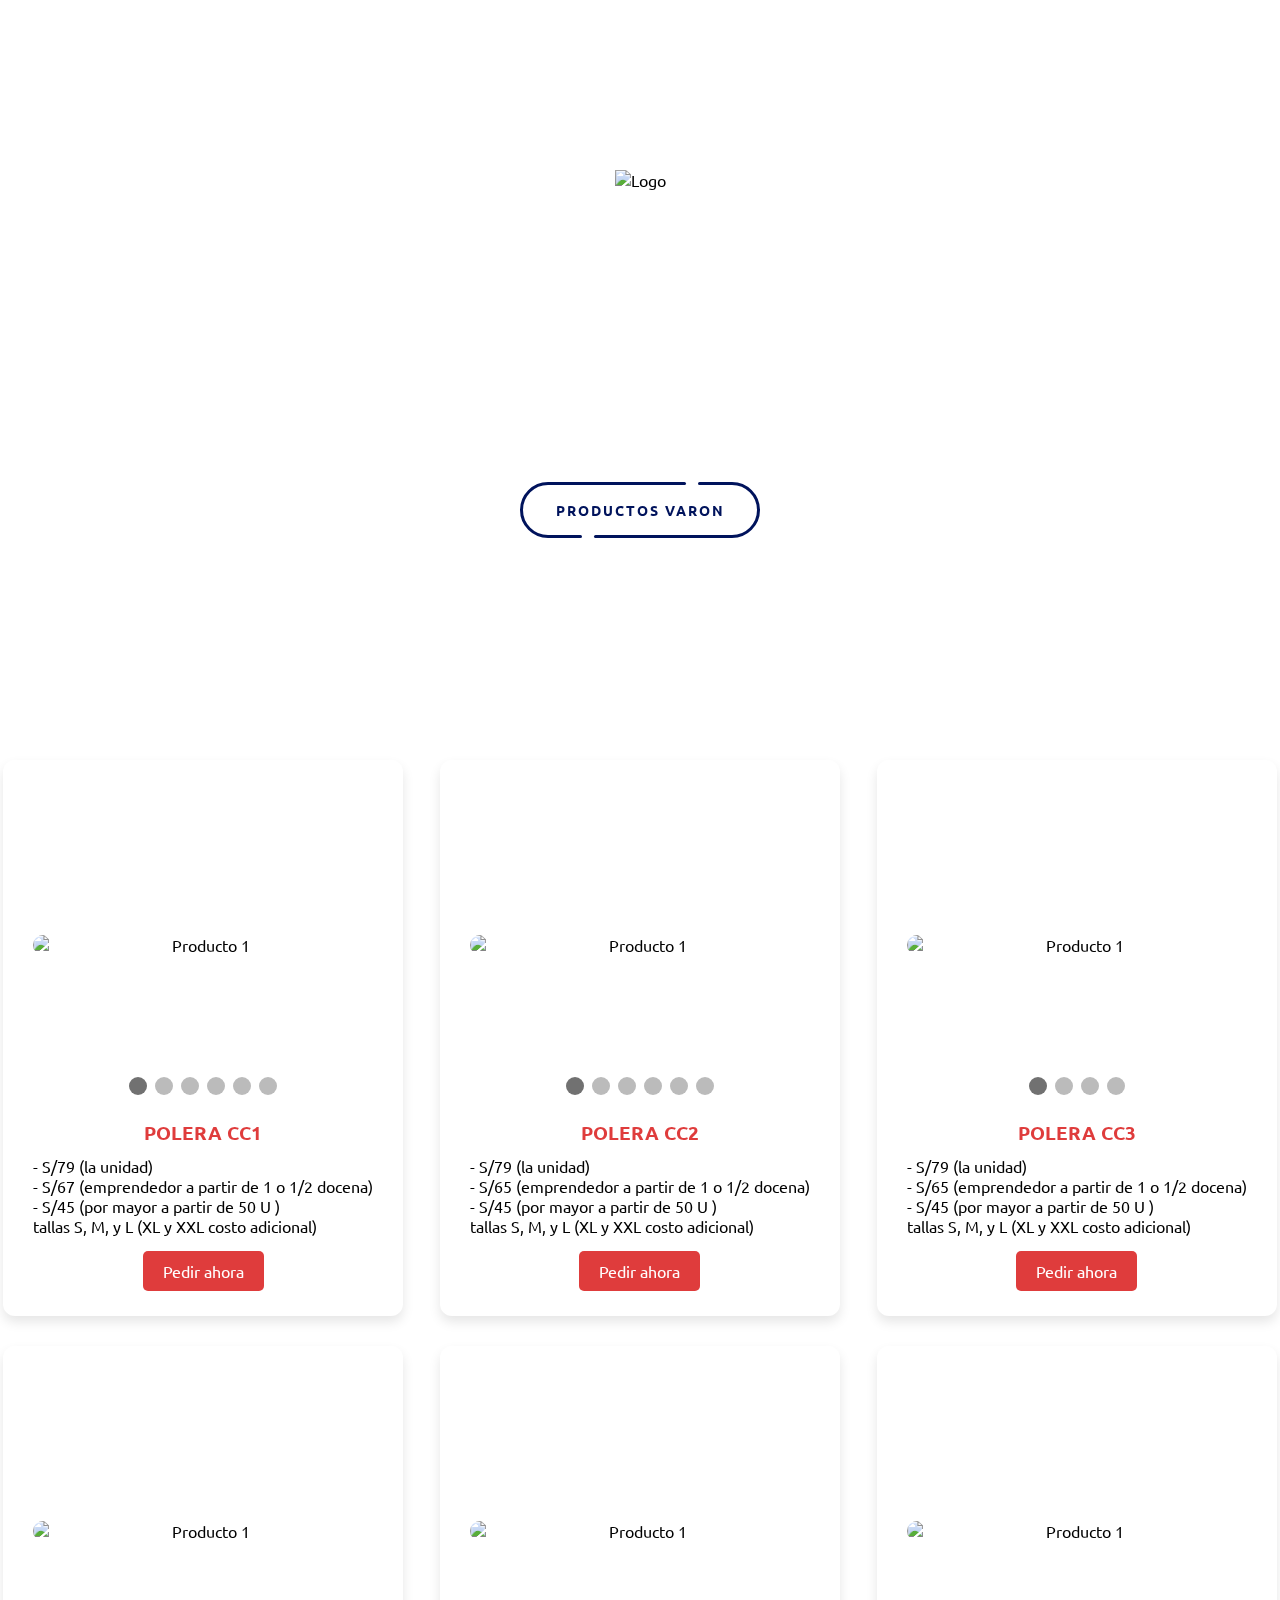
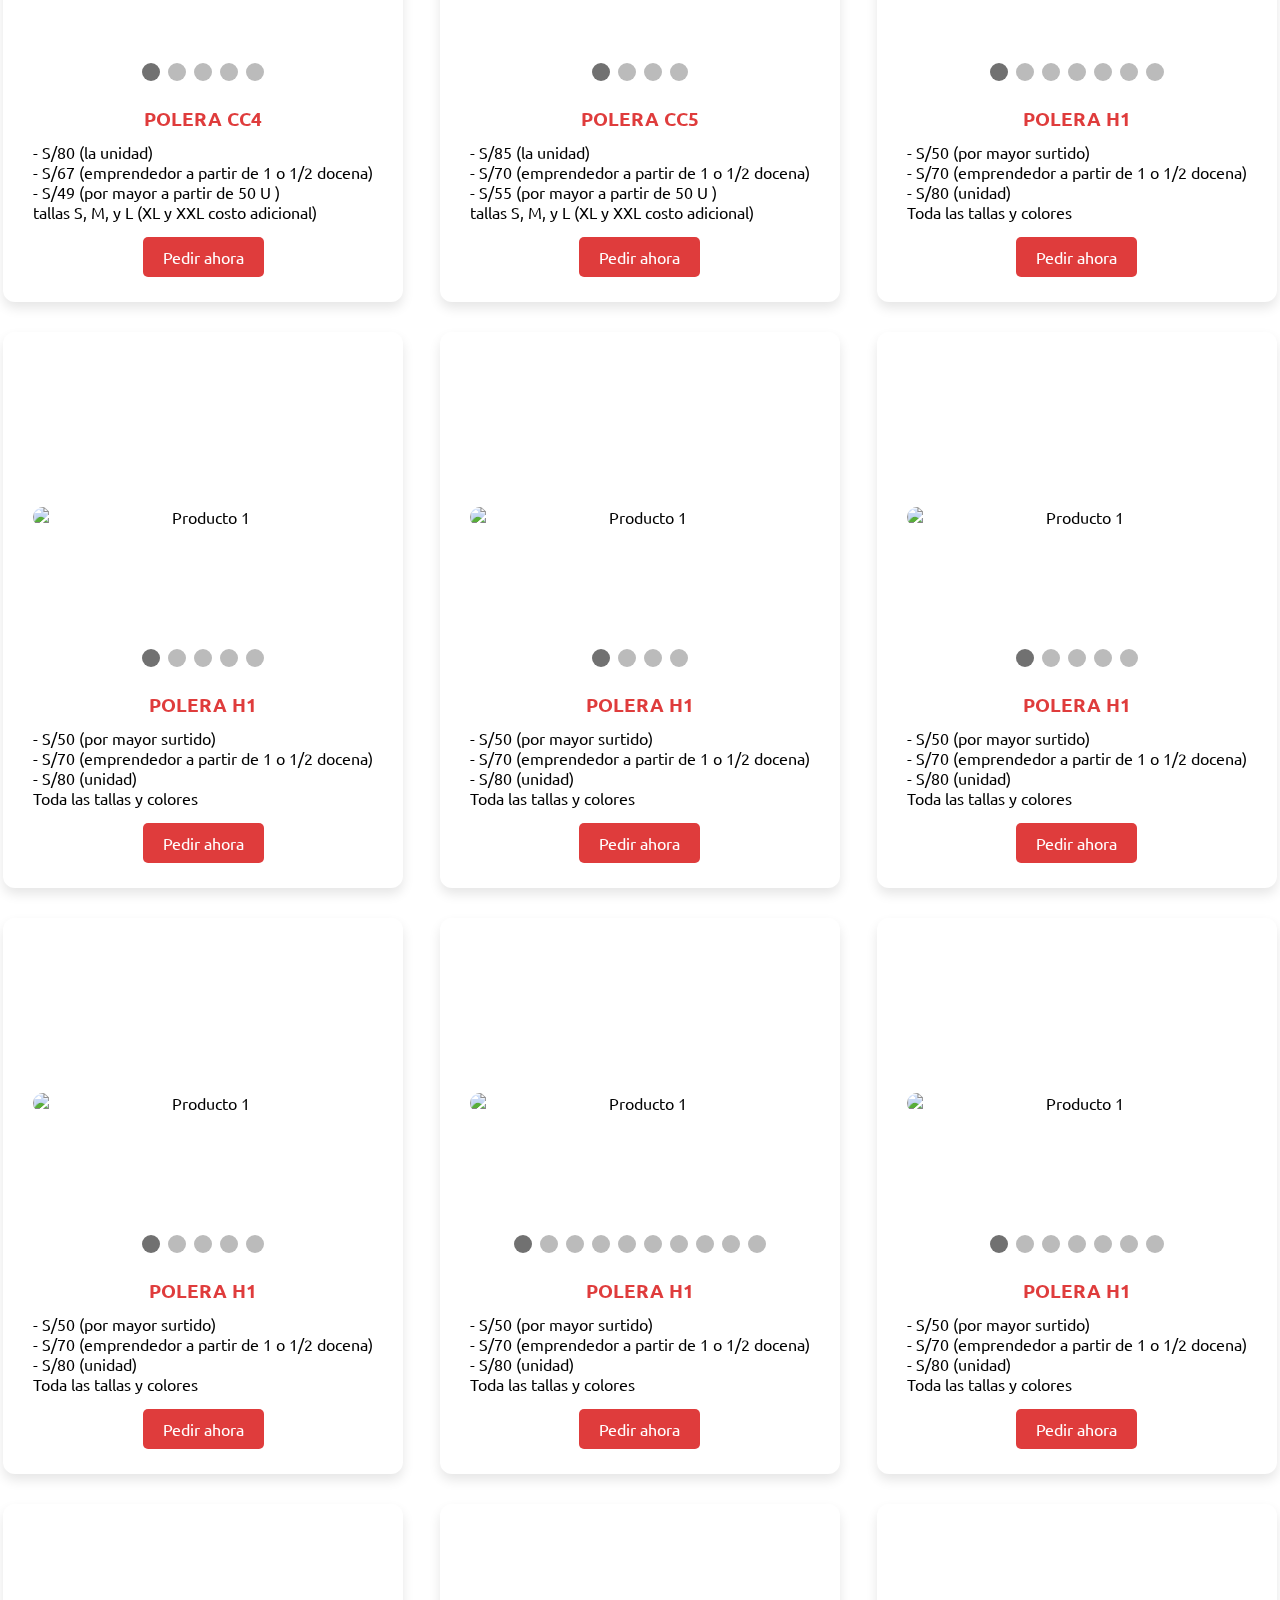
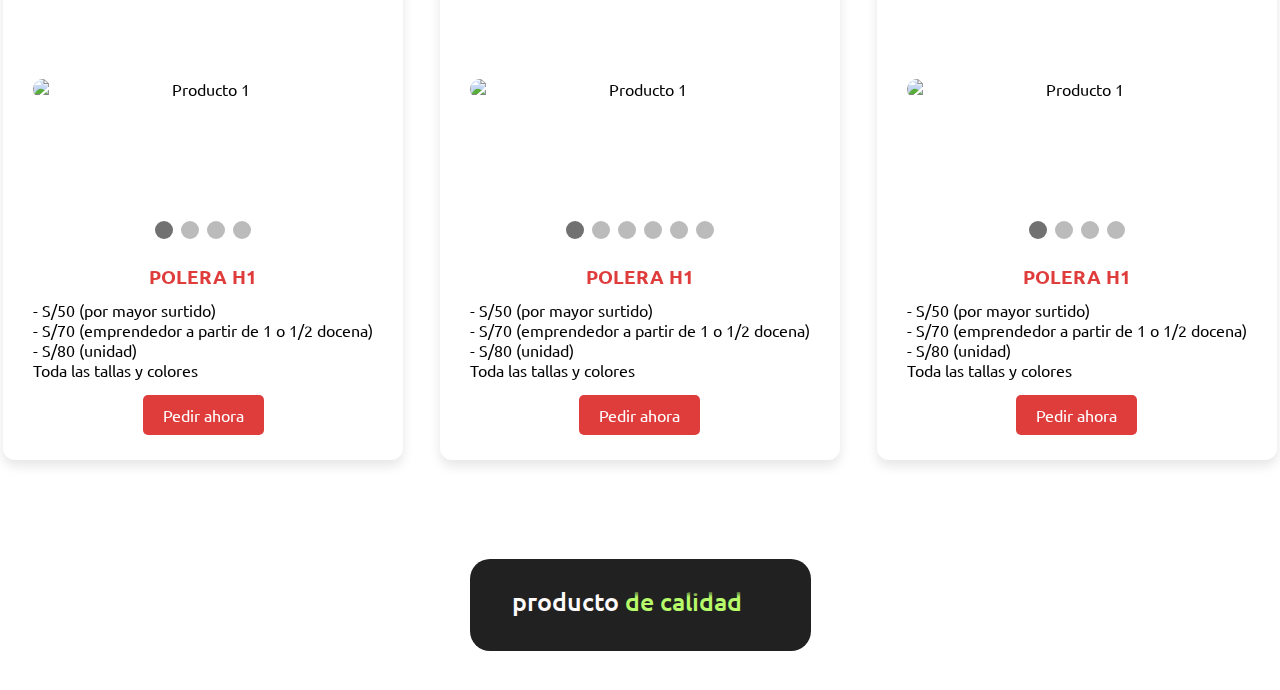
==== commit 1d5a1b92: "Update men.html" ====
--- a/men.html
+++ b/men.html
@@ -130,12 +130,12 @@
                 <span class="dot" onclick="currentSlide(6, 0)"></span>
               </div>
             </div>
-            <h2>POLERA H1</h2>
-            <p> 
-                - S/50 (por mayor surtido) <br>
-                - S/70 (emprendedor a partir de 1 o 1/2 docena)<br>
-                - S/80 (unidad)<br>
-                Toda las tallas y colores
+            <h2>POLERA CC1</h2>
+            <p> 
+                - S/79 (la unidad) <br>
+                - S/67 (emprendedor a partir de 1 o 1/2 docena)<br>
+                - S/45 (por mayor a partir de 50 U )<br>
+                tallas S, M, y L  (XL y XXL costo adicional)
             </p>
             <a href="https://w.app/SawitaOutfit"><button>Pedir ahora</button></a>
            </div>
@@ -159,12 +159,12 @@
                 <span class="dot" onclick="currentSlide(6, 1)"></span>
               </div>
             </div>
-            <h2>POLERA CC1</h2>
+            <h2>POLERA CC2</h2>
             <p> 
                 - S/79 (la unidad) <br>
-                - S/69 (emprendedor a partir de 1 o 1/2 docena)<br>
-                - S/49 (por mayor a partir de 50 U )<br>
-                tallas S, M, G y L las tallas XL y XXL costo adicional
+                - S/65 (emprendedor a partir de 1 o 1/2 docena)<br>
+                - S/45 (por mayor a partir de 50 U )<br>
+                tallas S, M, y L  (XL y XXL costo adicional)
             </p>
             <a href="https://w.app/SawitaOutfit"><button>Pedir ahora</button></a>
            </div>
@@ -184,12 +184,12 @@
                 <span class="dot" onclick="currentSlide(4, 2)"></span>
               </div>
             </div>
-            <h2>POLERA H1</h2>
-            <p> 
-                - S/50 (por mayor surtido) <br>
-                - S/70 (emprendedor a partir de 1 o 1/2 docena)<br>
-                - S/80 (unidad)<br>
-                Toda las tallas y colores
+            <h2>POLERA CC3</h2>
+            <p> 
+                - S/79 (la unidad) <br>
+                - S/65 (emprendedor a partir de 1 o 1/2 docena)<br>
+                - S/45 (por mayor a partir de 50 U )<br>
+                tallas S, M, y L  (XL y XXL costo adicional)
             </p>
             <a href="https://w.app/SawitaOutfit"><button>Pedir ahora</button></a>
            </div>
@@ -212,12 +212,12 @@
                 <span class="dot" onclick="currentSlide(5, 3)"></span>
               </div>
             </div>
-            <h2>POLERA H1</h2>
-            <p> 
-                - S/50 (por mayor surtido) <br>
-                - S/70 (emprendedor a partir de 1 o 1/2 docena)<br>
-                - S/80 (unidad)<br>
-                Toda las tallas y colores
+            <h2>POLERA CC4</h2>
+            <p> 
+                - S/80 (la unidad) <br>
+                - S/67 (emprendedor a partir de 1 o 1/2 docena)<br>
+                - S/49 (por mayor a partir de 50 U )<br>
+                tallas S, M, y L  (XL y XXL costo adicional)
             </p>
             <a href="https://w.app/SawitaOutfit"><button>Pedir ahora</button></a>
            </div>
@@ -237,12 +237,12 @@
                 <span class="dot" onclick="currentSlide(4, 4)"></span>
               </div>
             </div>
-            <h2>POLERA H1</h2>
-            <p> 
-                - S/50 (por mayor surtido) <br>
-                - S/70 (emprendedor a partir de 1 o 1/2 docena)<br>
-                - S/80 (unidad)<br>
-                Toda las tallas y colores
+            <h2>POLERA CC5</h2>
+            <p> 
+                - S/85 (la unidad) <br>
+                - S/70 (emprendedor a partir de 1 o 1/2 docena)<br>
+                - S/55 (por mayor a partir de 50 U )<br>
+                tallas S, M, y L  (XL y XXL costo adicional)
             </p>
             <a href="https://w.app/SawitaOutfit"><button>Pedir ahora</button></a>
            </div>
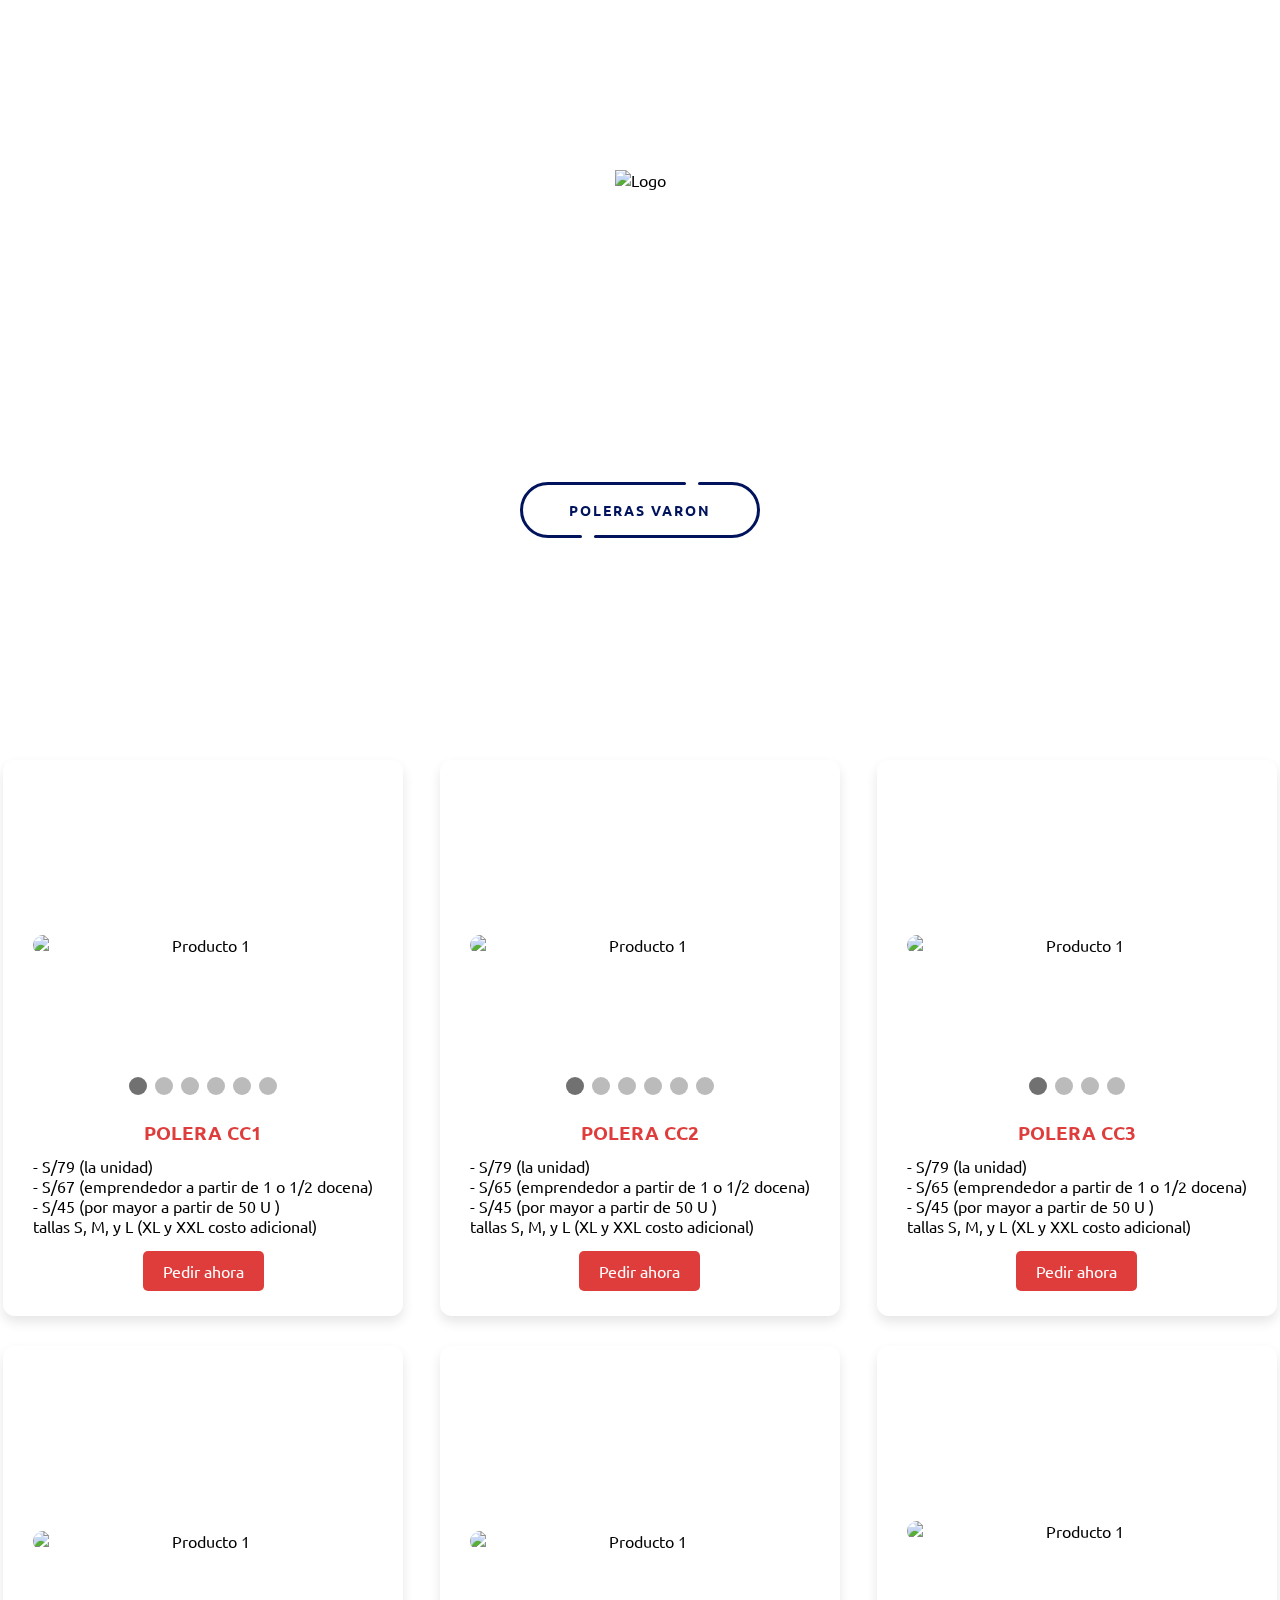
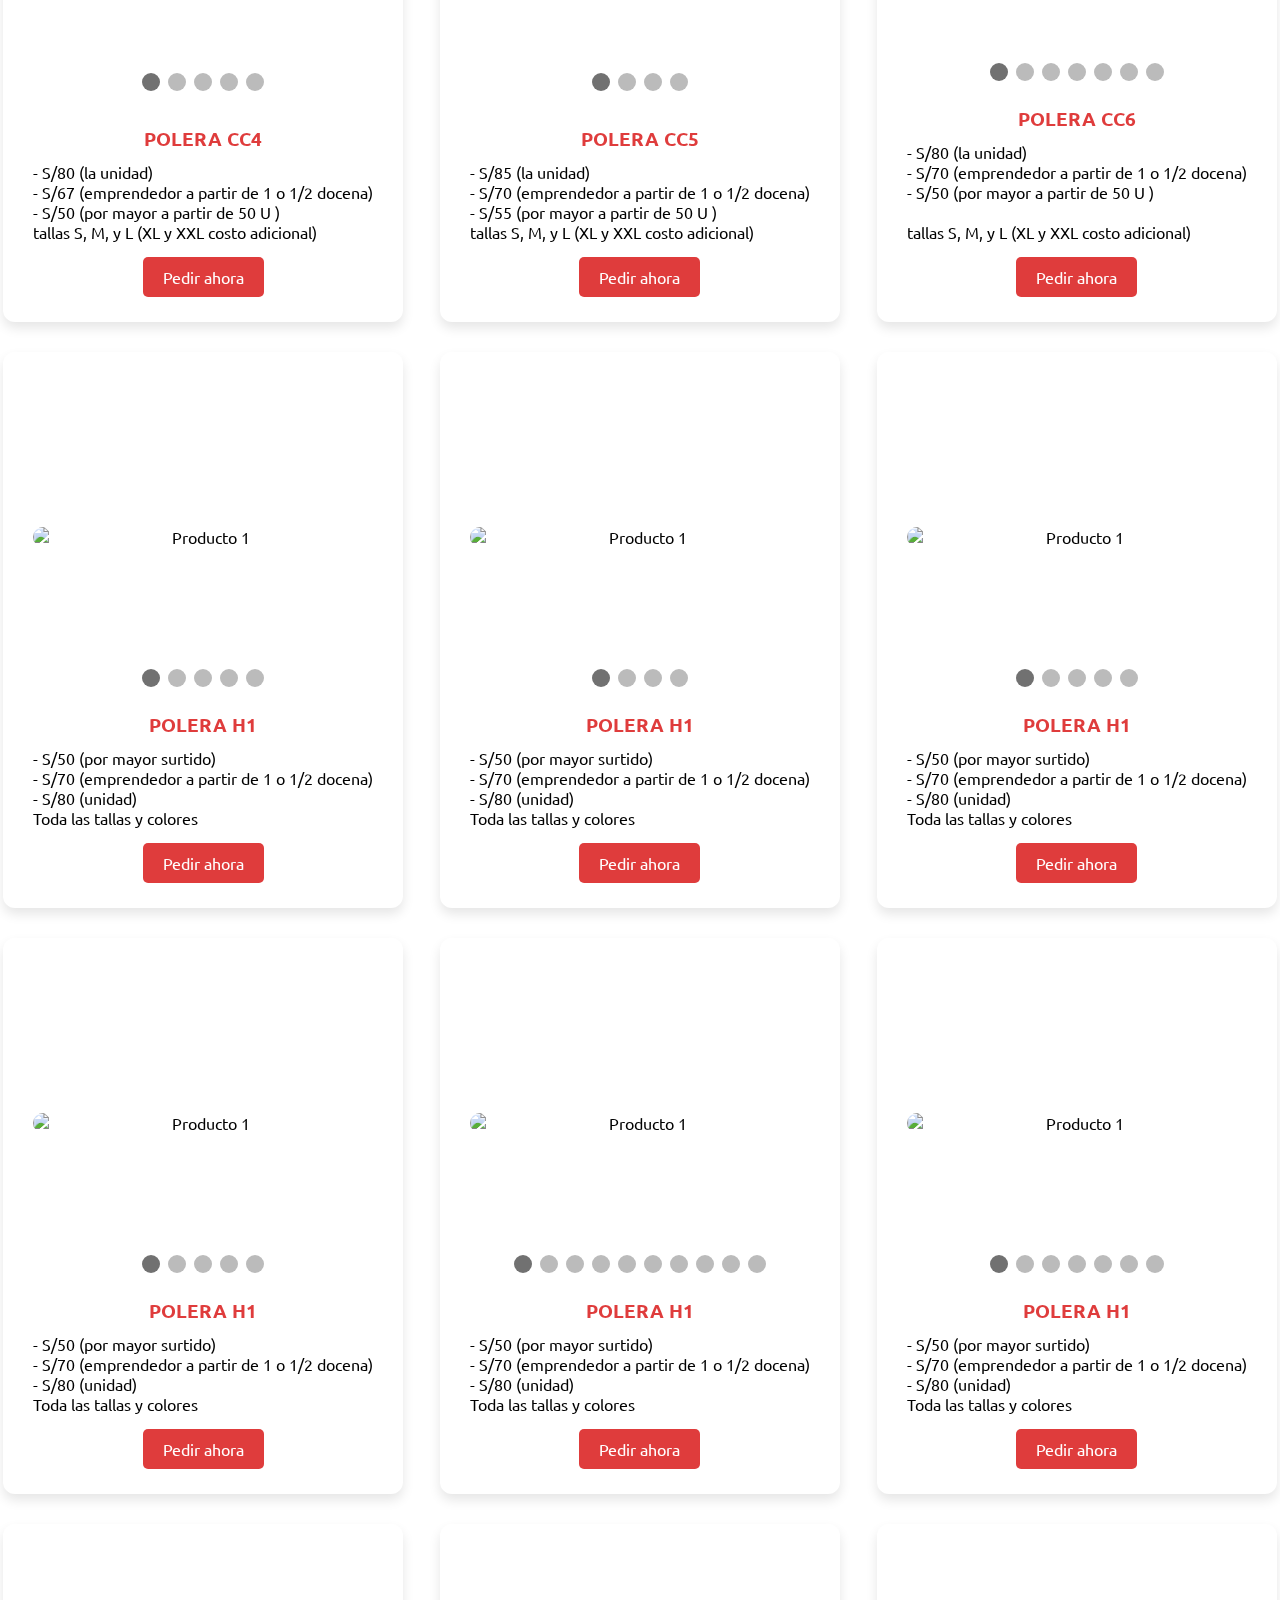
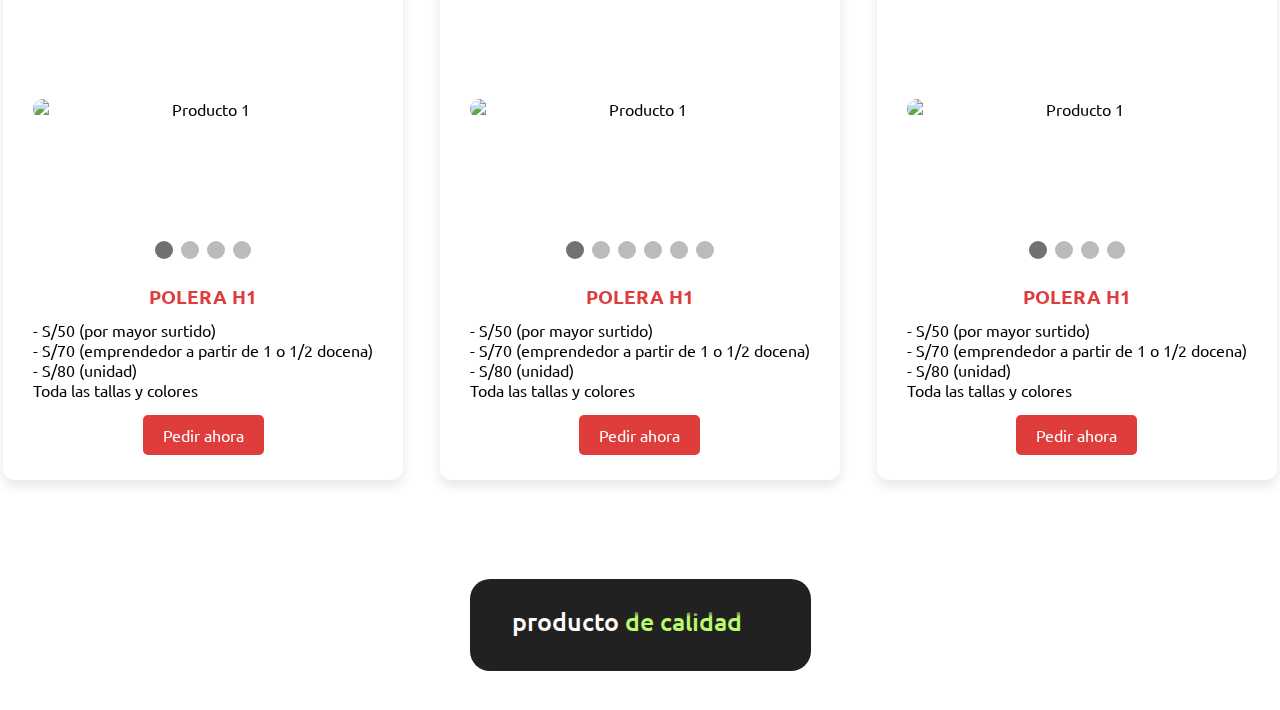
==== commit dcc630cb: "Update men.html" ====
--- a/men.html
+++ b/men.html
@@ -104,7 +104,7 @@
         <a  href="" class="button type--C">
           <div class="button__line"></div>
           <div class="button__line"></div>
-          <span class="button__text">PRODUCTOS VARON</span>
+          <span class="button__text">POLERAS VARON</span>
           <div class="button__drow1"></div>
           <div class="button__drow2"></div>
         </a>
@@ -216,7 +216,7 @@
             <p> 
                 - S/80 (la unidad) <br>
                 - S/67 (emprendedor a partir de 1 o 1/2 docena)<br>
-                - S/49 (por mayor a partir de 50 U )<br>
+                - S/50 (por mayor a partir de 50 U )<br>
                 tallas S, M, y L  (XL y XXL costo adicional)
             </p>
             <a href="https://w.app/SawitaOutfit"><button>Pedir ahora</button></a>
@@ -268,12 +268,13 @@
                 <span class="dot" onclick="currentSlide(7, 5)"></span>
               </div>
             </div>
-            <h2>POLERA H1</h2>
-            <p> 
-                - S/50 (por mayor surtido) <br>
-                - S/70 (emprendedor a partir de 1 o 1/2 docena)<br>
-                - S/80 (unidad)<br>
-                Toda las tallas y colores
+            <h2>POLERA CC6</h2>
+            <p> 
+                - S/80 (la unidad) <br>
+                - S/70 (emprendedor a partir de 1 o 1/2 docena)<br>
+                - S/50 (por mayor a partir de 50 U )<br>
+                <br>
+                tallas S, M, y L  (XL y XXL costo adicional)
             </p>
             <a href="https://w.app/SawitaOutfit"><button>Pedir ahora</button></a>
            </div>
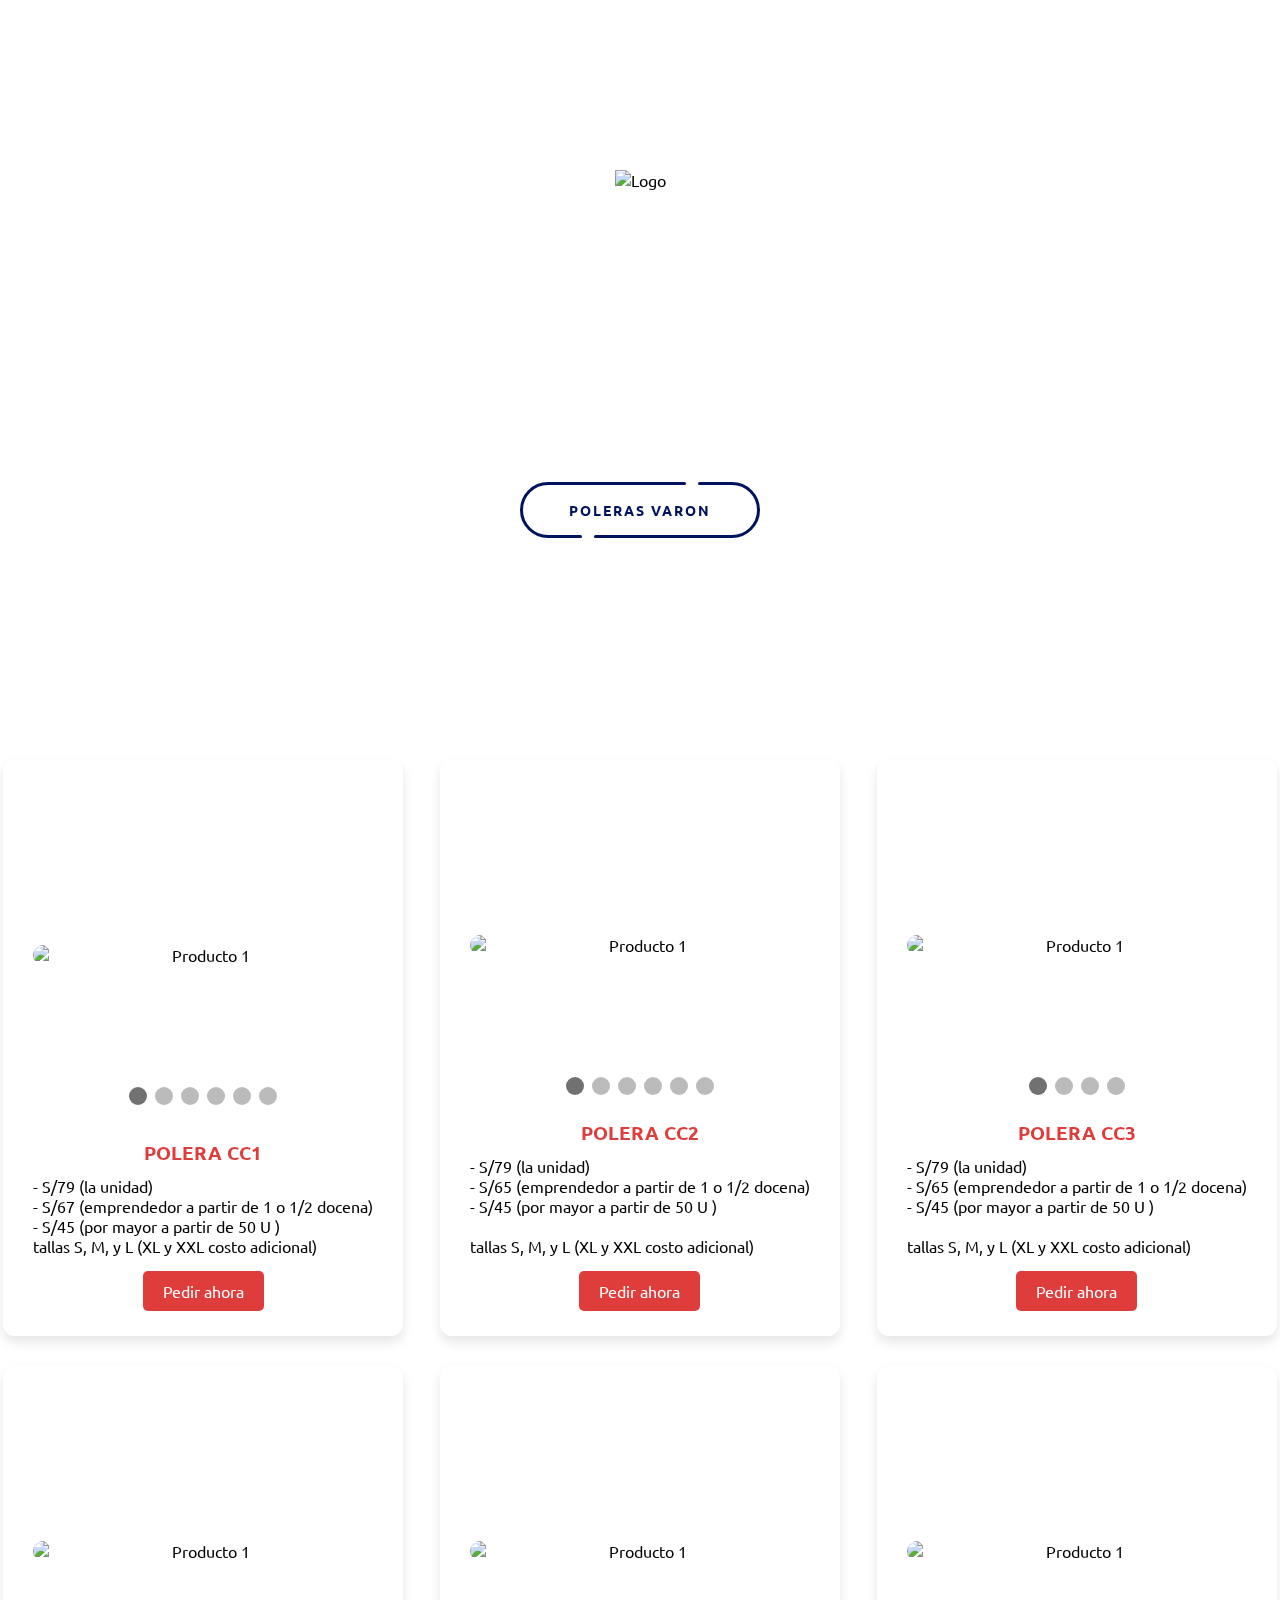
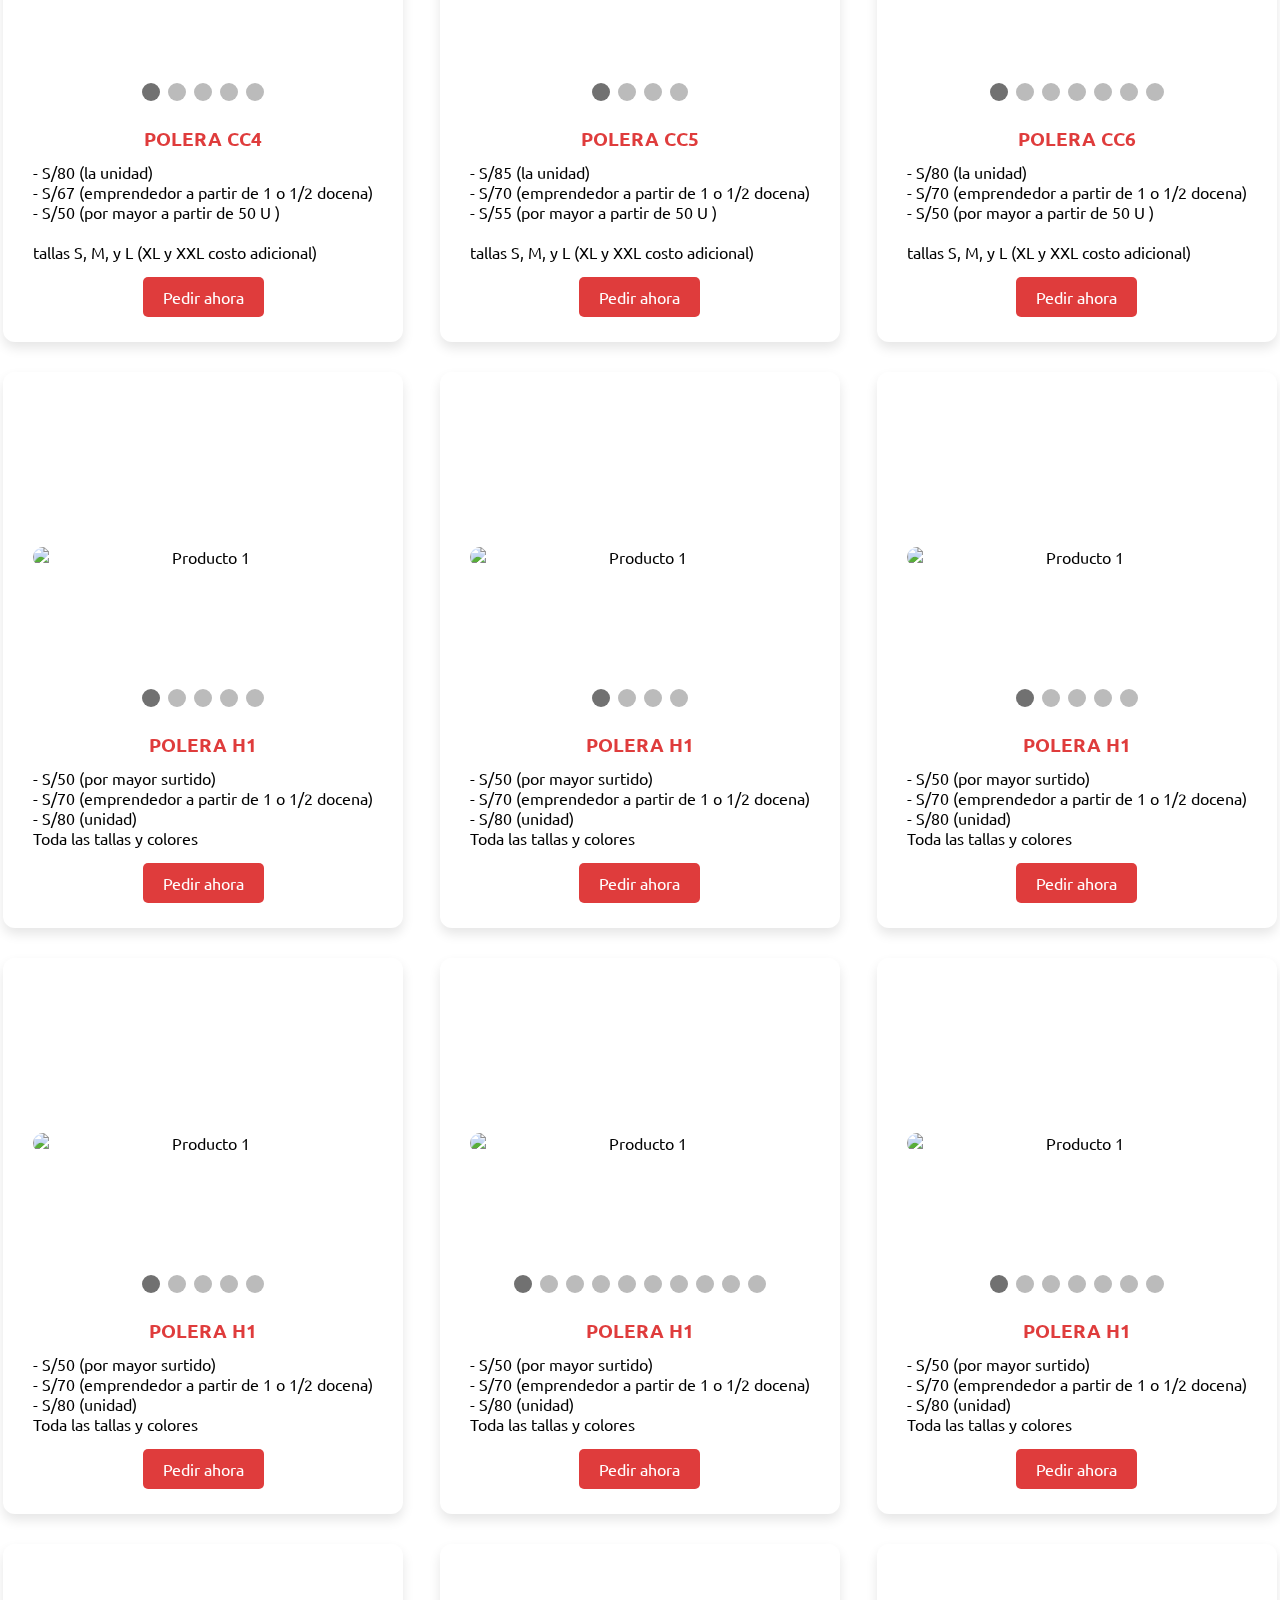
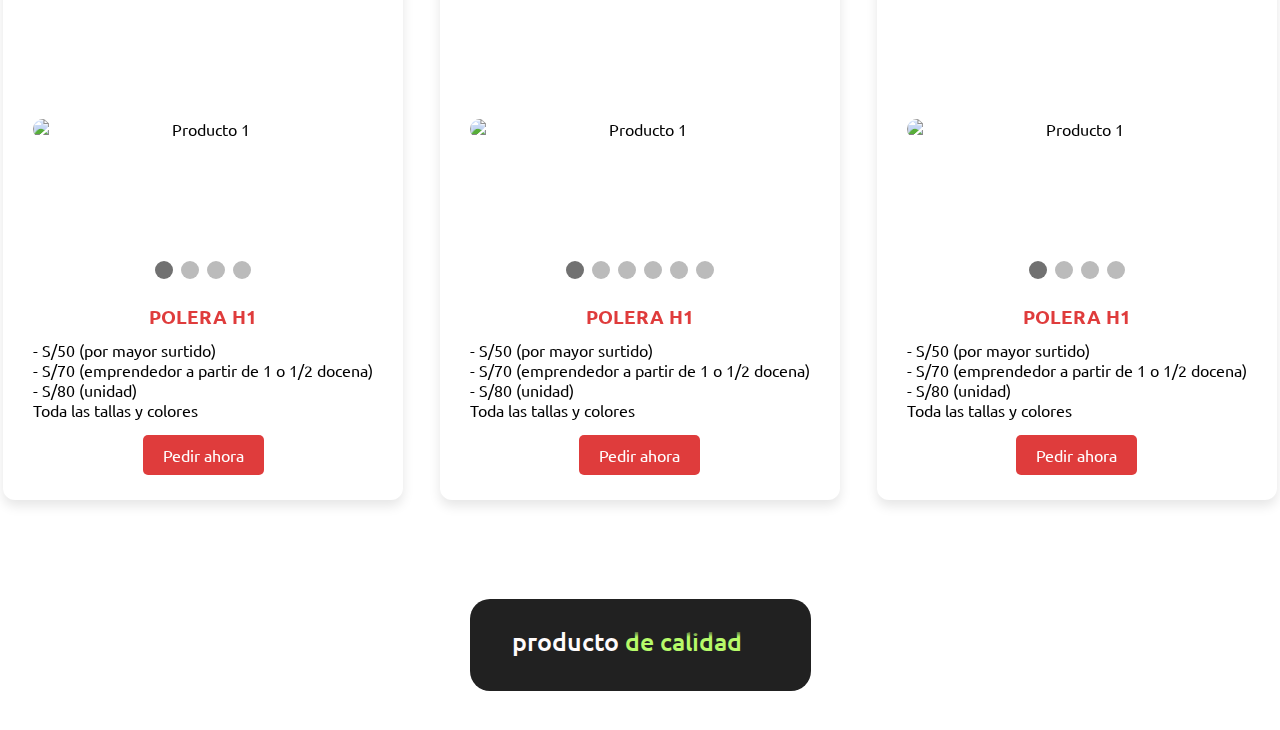
==== commit 2808b97d: "Update men.html" ====
--- a/men.html
+++ b/men.html
@@ -134,7 +134,8 @@
             <p> 
                 - S/79 (la unidad) <br>
                 - S/67 (emprendedor a partir de 1 o 1/2 docena)<br>
-                - S/45 (por mayor a partir de 50 U )<br>
+                - S/45 (por mayor a partir de 50 U )
+                <br>
                 tallas S, M, y L  (XL y XXL costo adicional)
             </p>
             <a href="https://w.app/SawitaOutfit"><button>Pedir ahora</button></a>
@@ -164,6 +165,7 @@
                 - S/79 (la unidad) <br>
                 - S/65 (emprendedor a partir de 1 o 1/2 docena)<br>
                 - S/45 (por mayor a partir de 50 U )<br>
+                <br>
                 tallas S, M, y L  (XL y XXL costo adicional)
             </p>
             <a href="https://w.app/SawitaOutfit"><button>Pedir ahora</button></a>
@@ -189,6 +191,7 @@
                 - S/79 (la unidad) <br>
                 - S/65 (emprendedor a partir de 1 o 1/2 docena)<br>
                 - S/45 (por mayor a partir de 50 U )<br>
+                <br>
                 tallas S, M, y L  (XL y XXL costo adicional)
             </p>
             <a href="https://w.app/SawitaOutfit"><button>Pedir ahora</button></a>
@@ -217,6 +220,7 @@
                 - S/80 (la unidad) <br>
                 - S/67 (emprendedor a partir de 1 o 1/2 docena)<br>
                 - S/50 (por mayor a partir de 50 U )<br>
+                <br>
                 tallas S, M, y L  (XL y XXL costo adicional)
             </p>
             <a href="https://w.app/SawitaOutfit"><button>Pedir ahora</button></a>
@@ -242,6 +246,7 @@
                 - S/85 (la unidad) <br>
                 - S/70 (emprendedor a partir de 1 o 1/2 docena)<br>
                 - S/55 (por mayor a partir de 50 U )<br>
+                <br>
                 tallas S, M, y L  (XL y XXL costo adicional)
             </p>
             <a href="https://w.app/SawitaOutfit"><button>Pedir ahora</button></a>
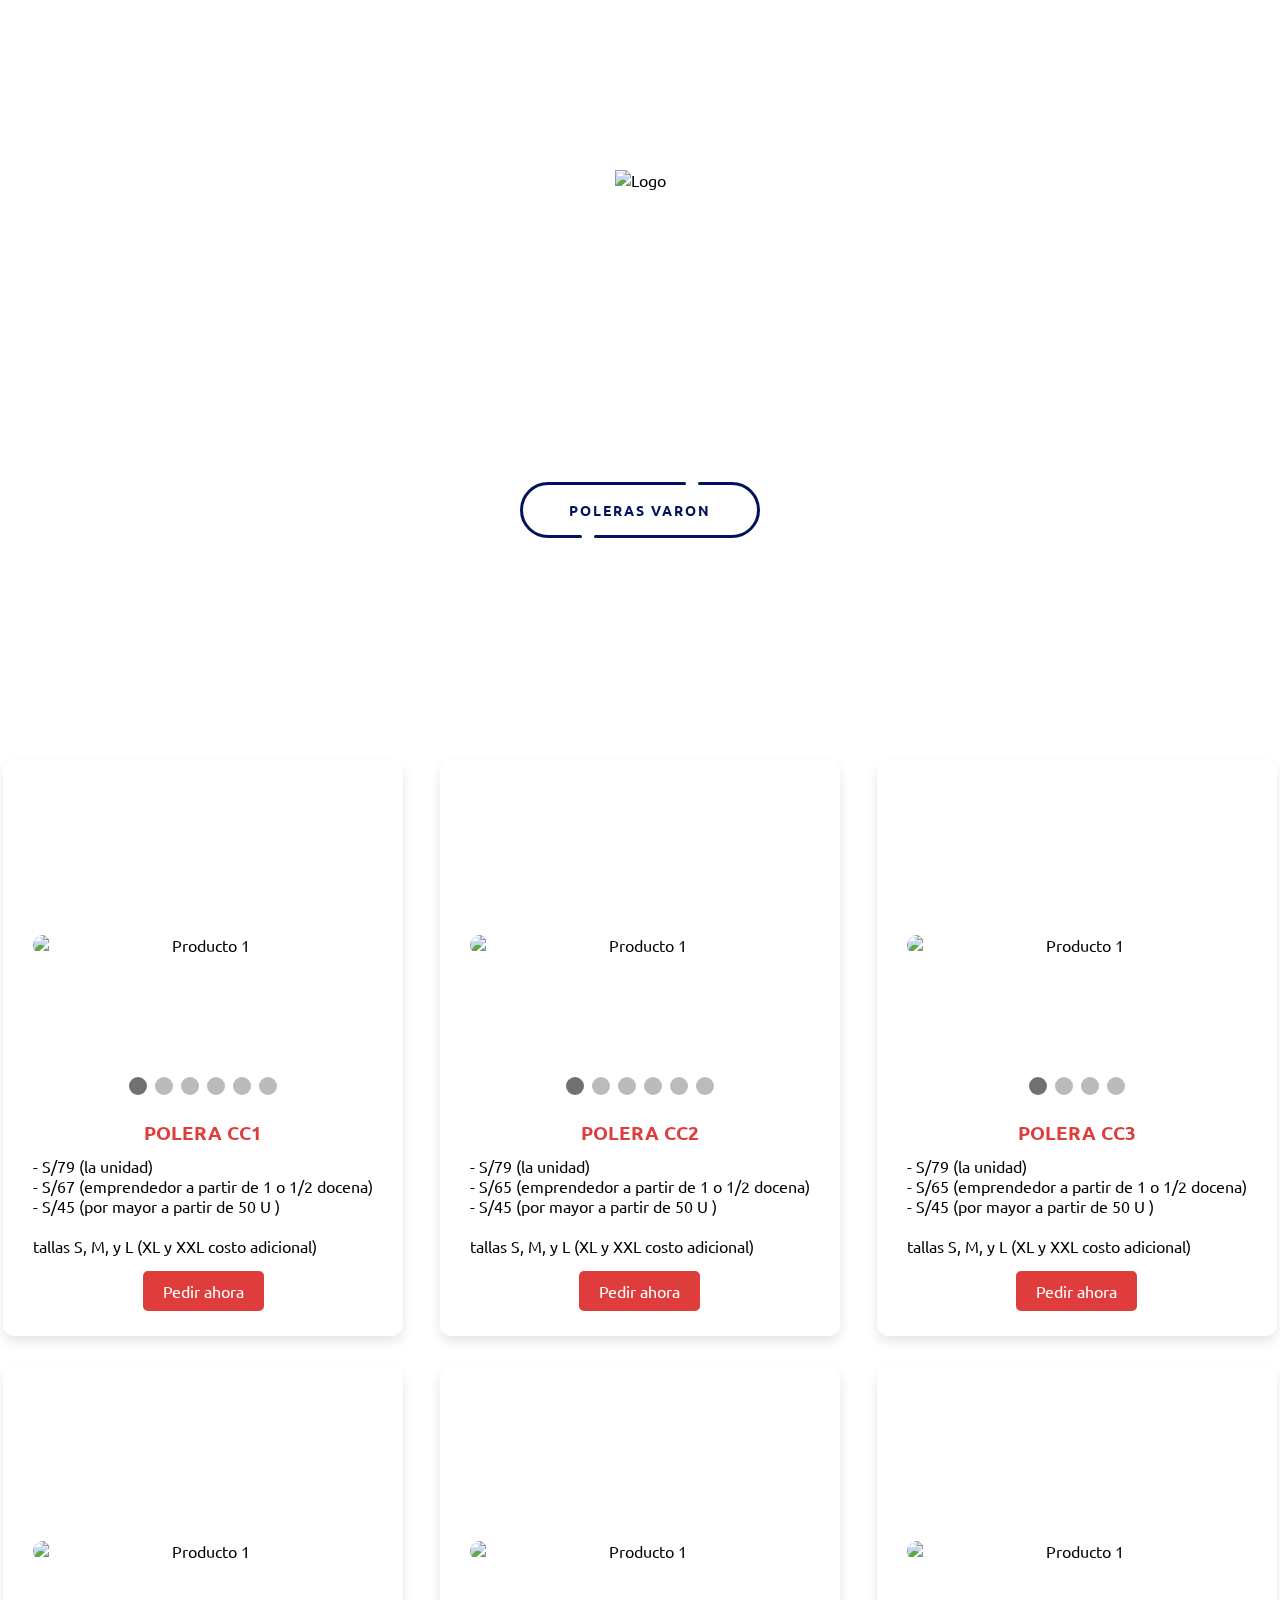
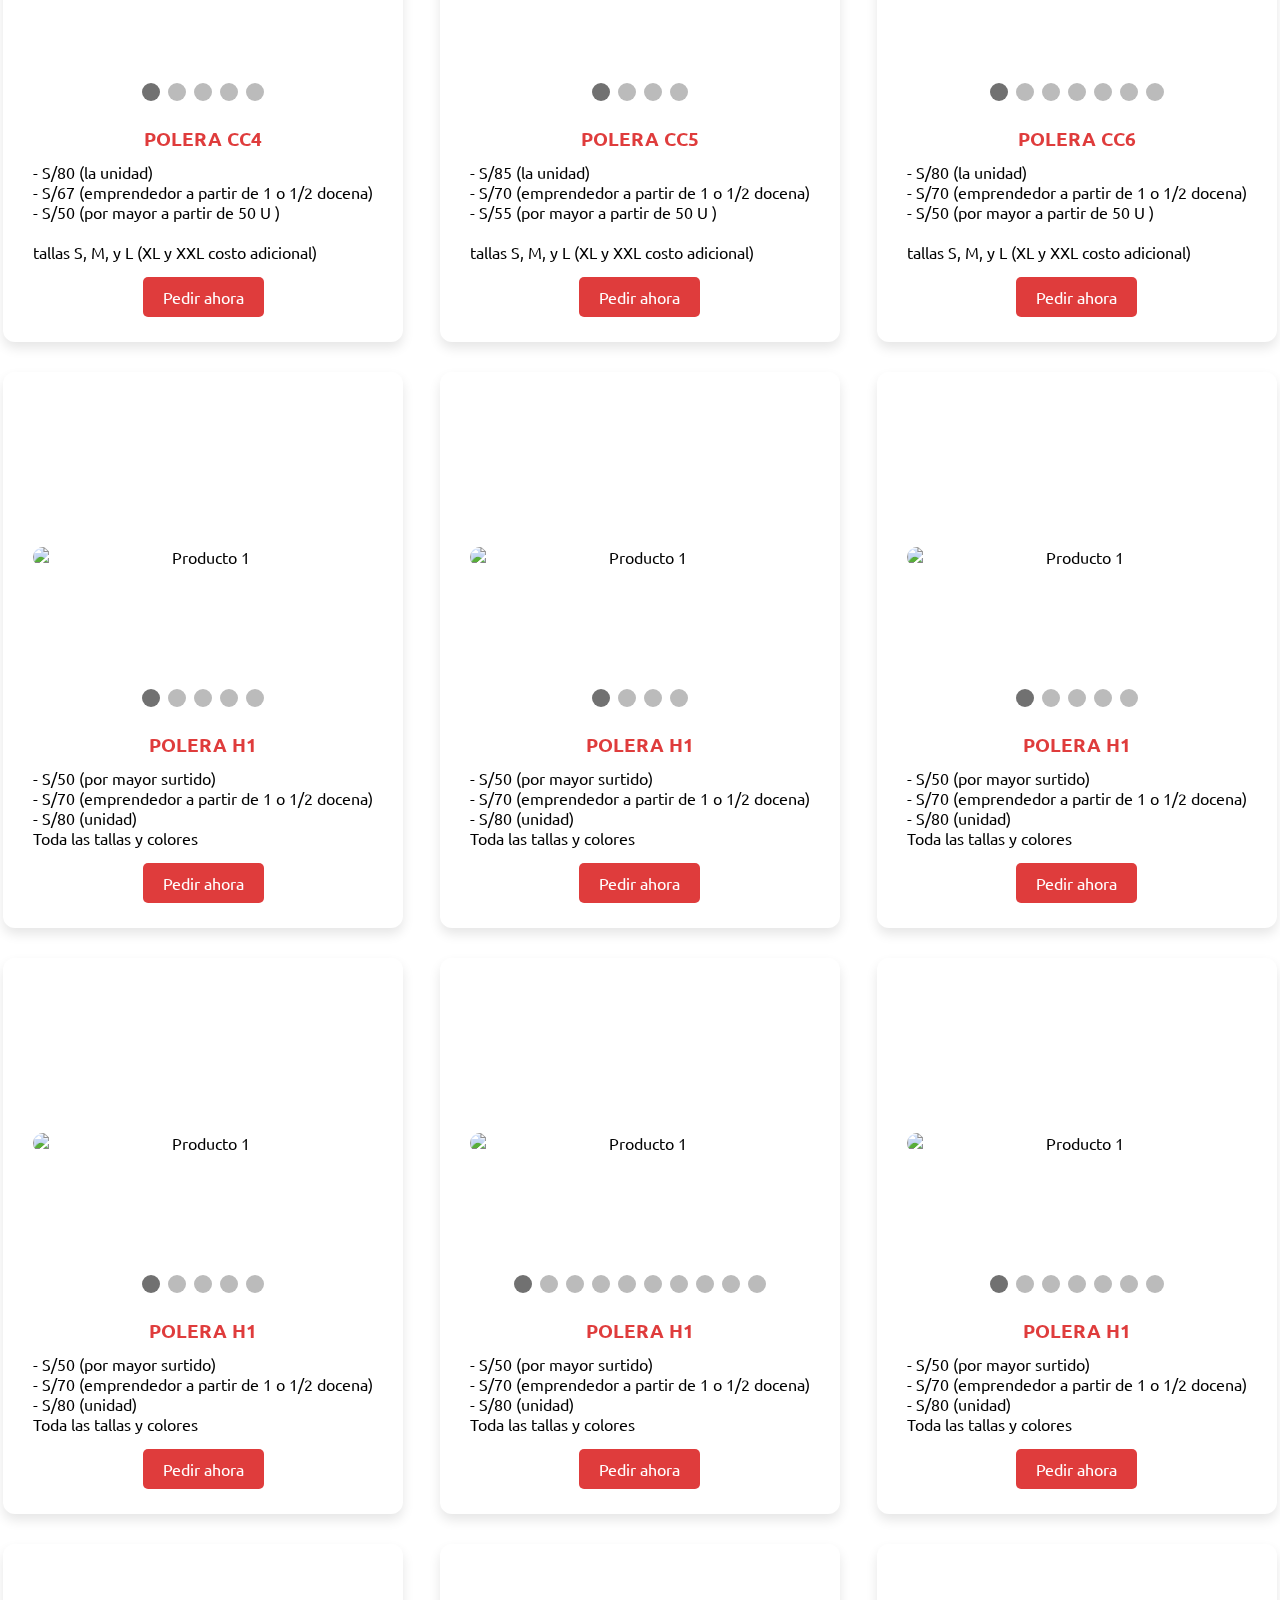
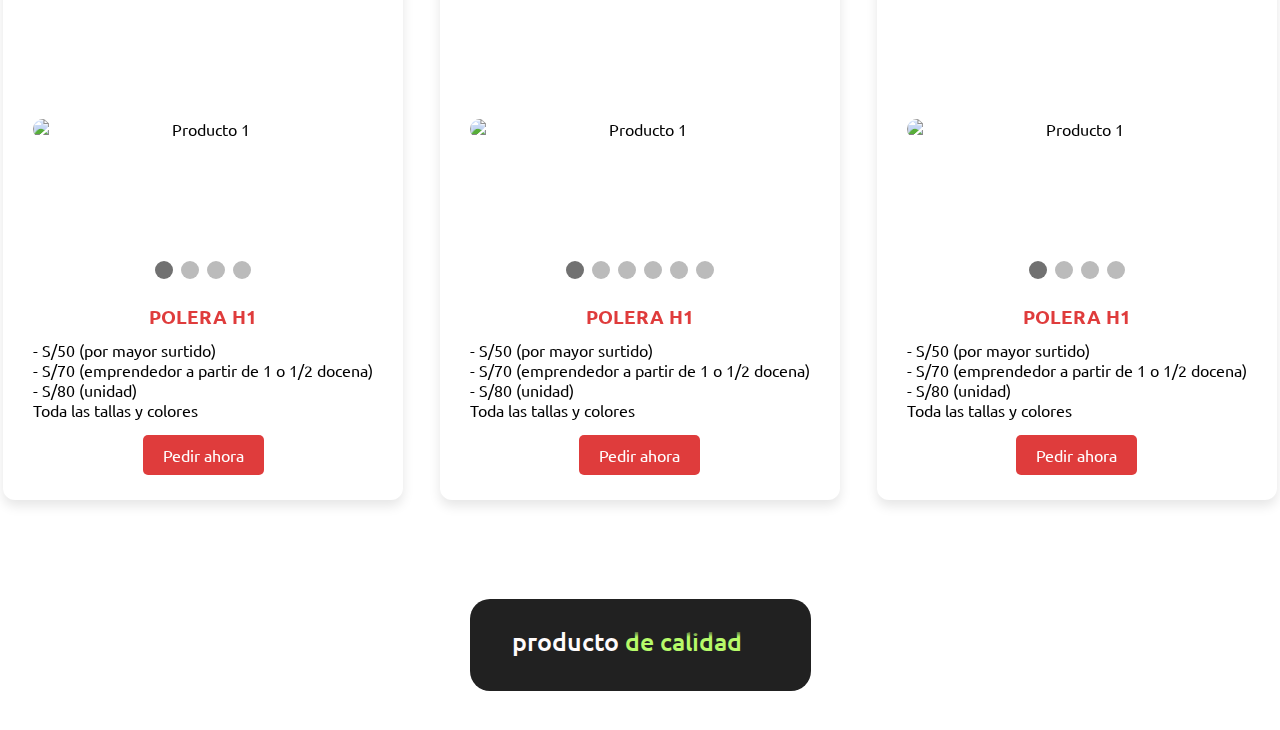
==== commit b1aa3224: "Update men.html" ====
--- a/men.html
+++ b/men.html
@@ -134,7 +134,7 @@
             <p> 
                 - S/79 (la unidad) <br>
                 - S/67 (emprendedor a partir de 1 o 1/2 docena)<br>
-                - S/45 (por mayor a partir de 50 U )
+                - S/45 (por mayor a partir de 50 U )<br>
                 <br>
                 tallas S, M, y L  (XL y XXL costo adicional)
             </p>
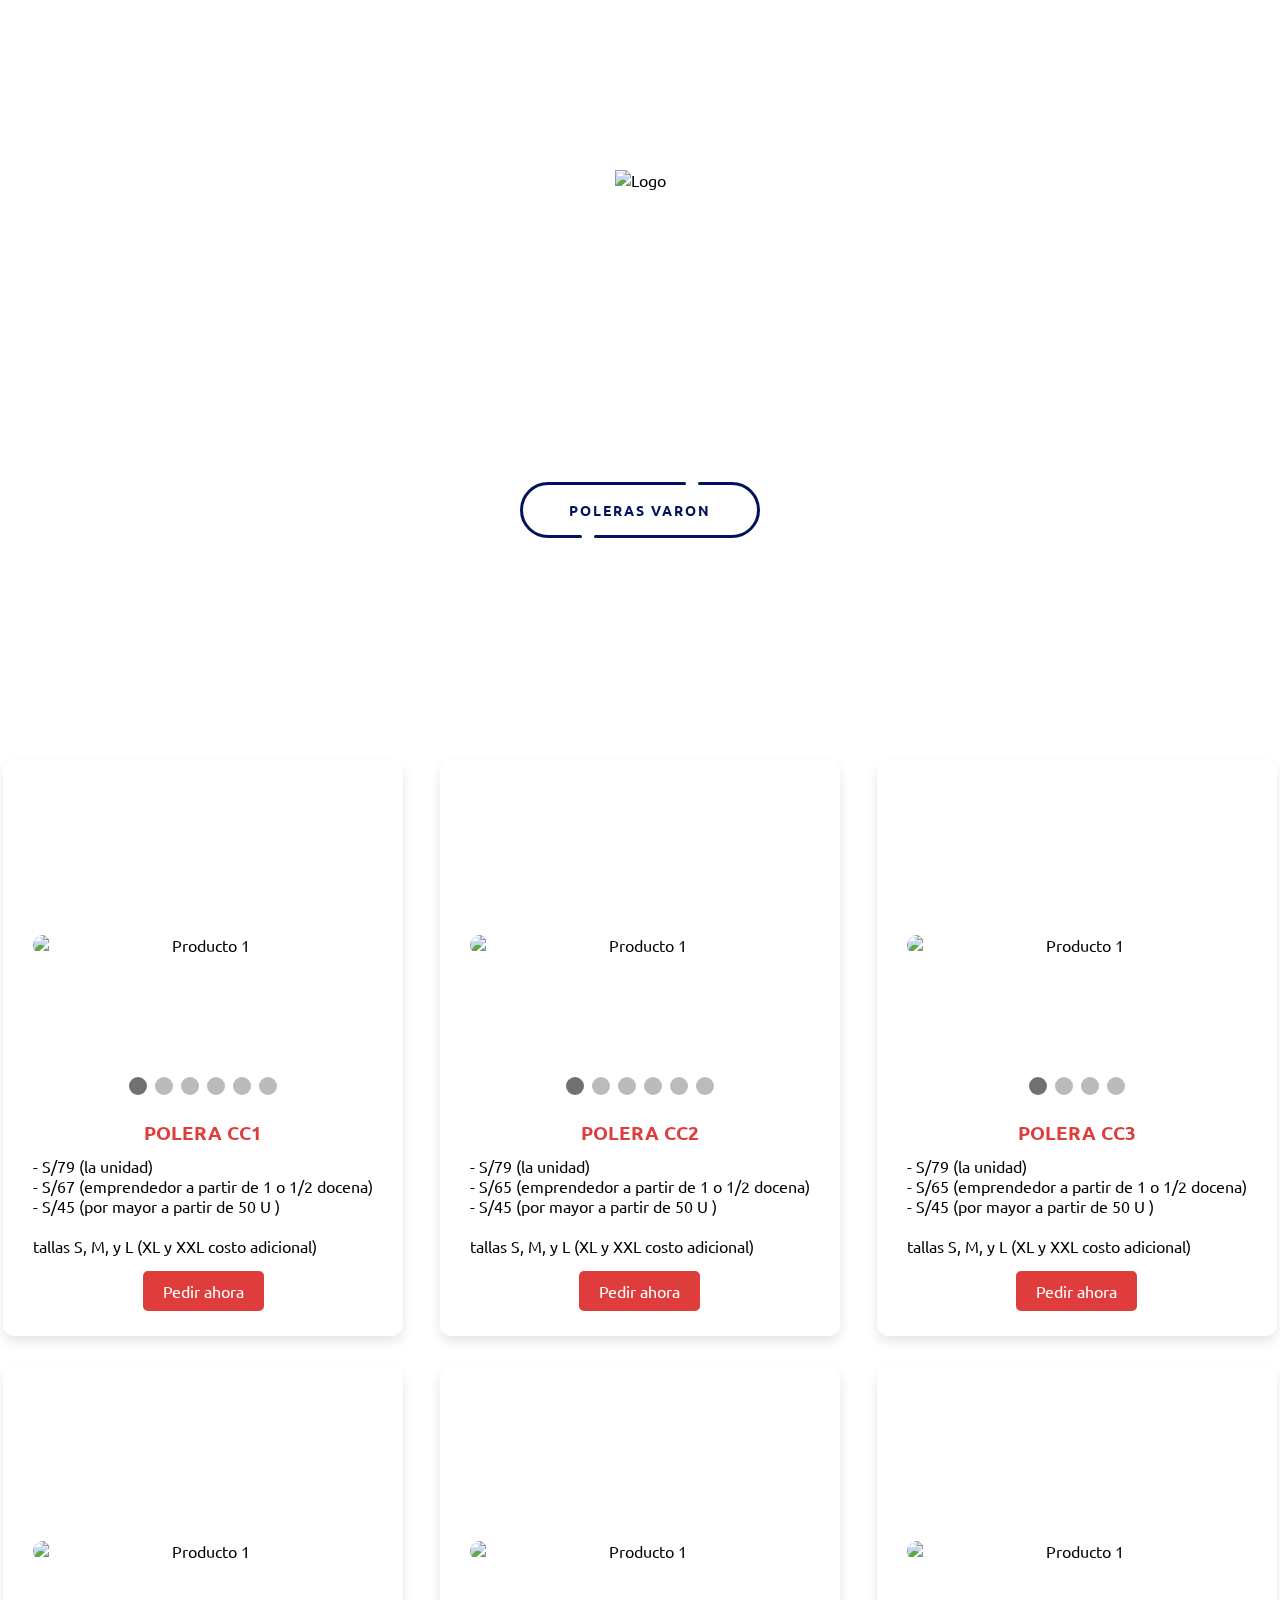
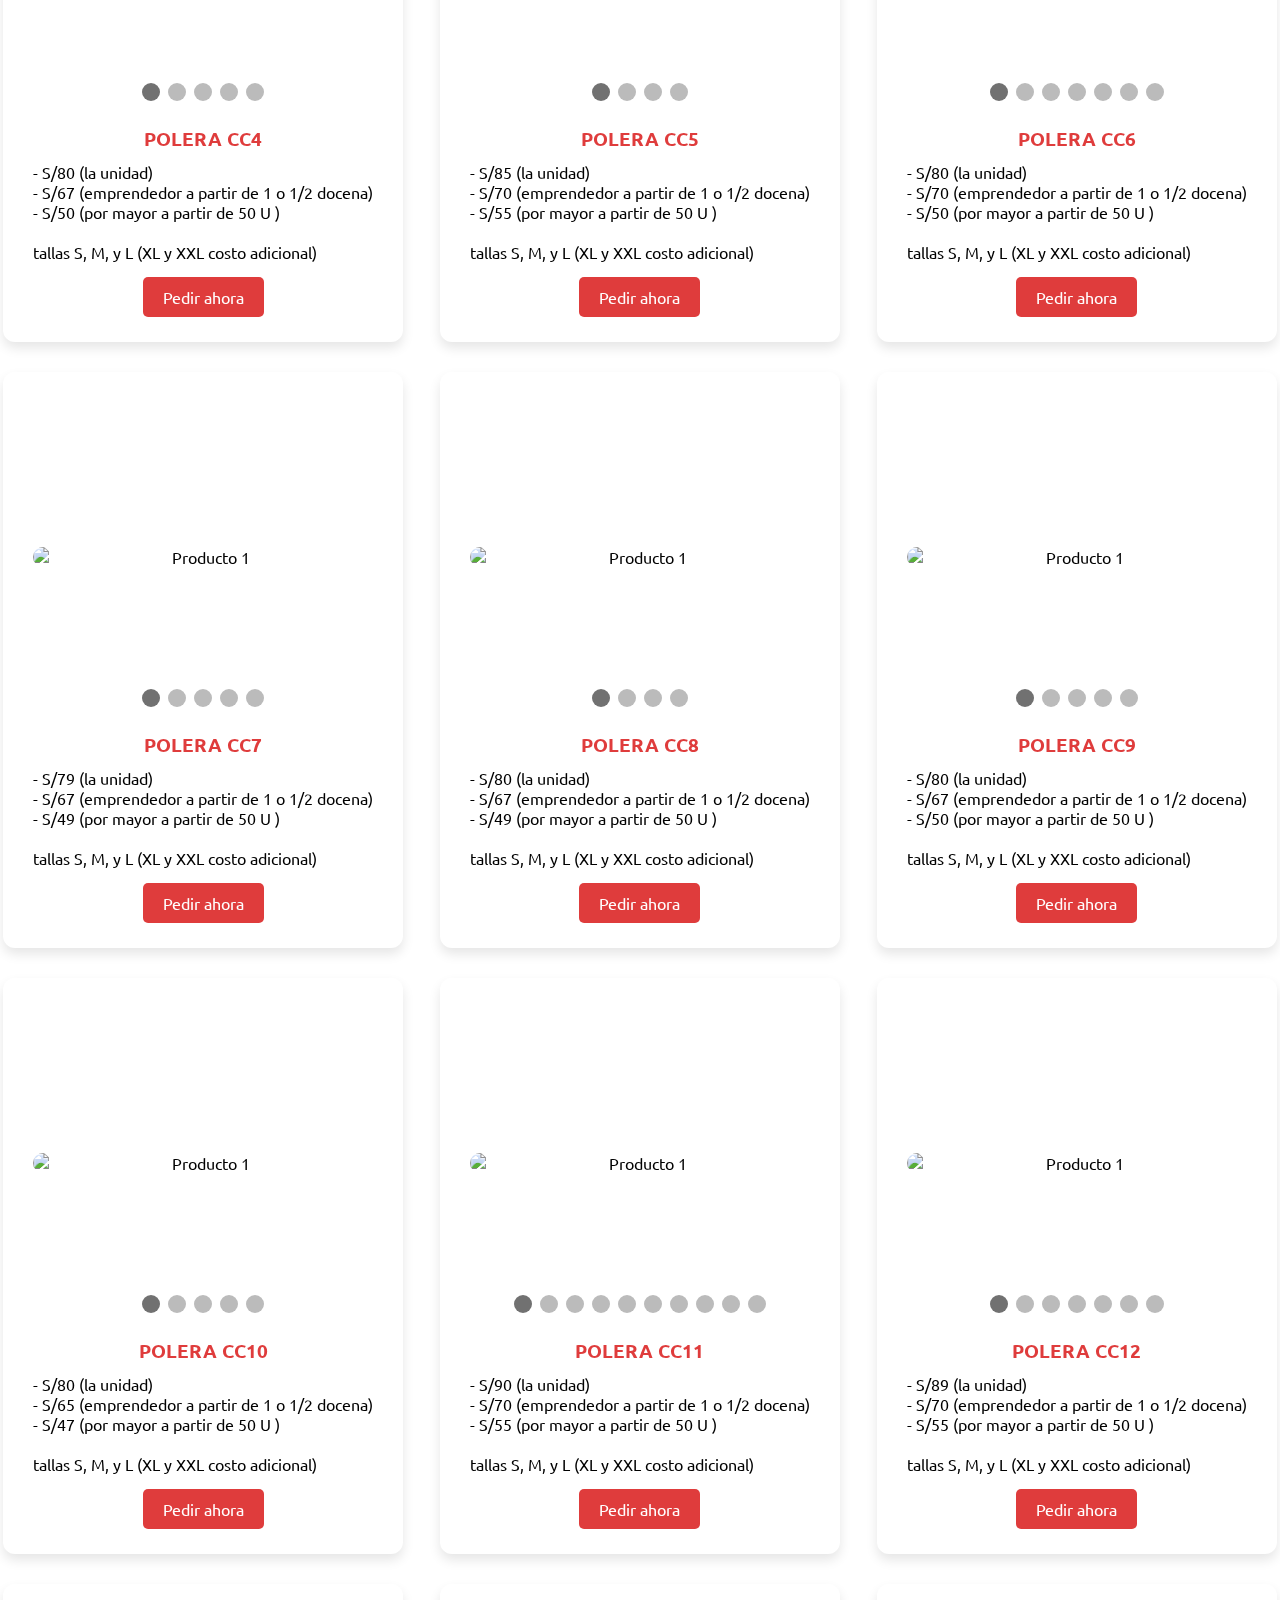
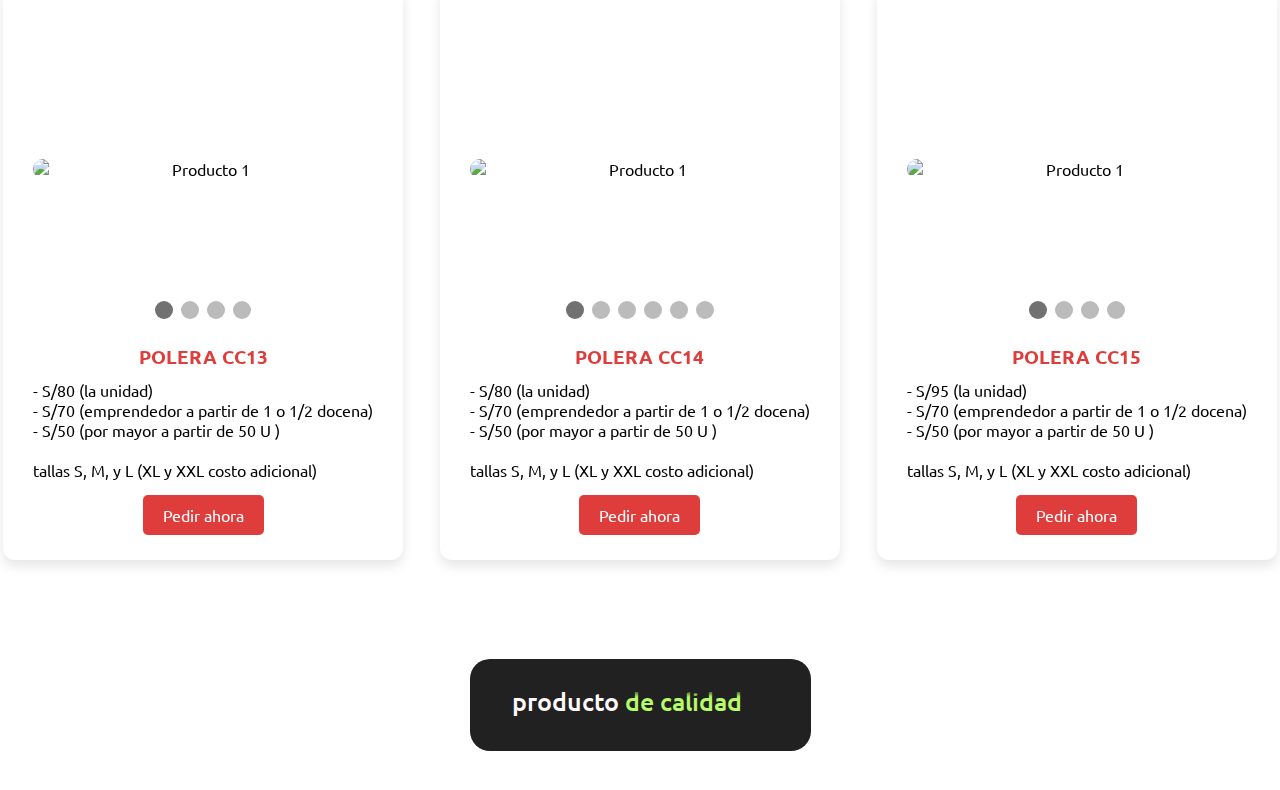
==== commit 315f1f0a: "Update men.html" ====
--- a/men.html
+++ b/men.html
@@ -301,12 +301,13 @@
                 <span class="dot" onclick="currentSlide(5, 6)"></span>
               </div>
             </div>
-            <h2>POLERA H1</h2>
-            <p> 
-                - S/50 (por mayor surtido) <br>
-                - S/70 (emprendedor a partir de 1 o 1/2 docena)<br>
-                - S/80 (unidad)<br>
-                Toda las tallas y colores
+            <h2>POLERA CC7</h2>
+            <p> 
+                - S/79 (la unidad) <br>
+                - S/67 (emprendedor a partir de 1 o 1/2 docena)<br>
+                - S/49 (por mayor a partir de 50 U )<br>
+                <br>
+                tallas S, M, y L  (XL y XXL costo adicional)
             </p>
             <a href="https://w.app/SawitaOutfit"><button>Pedir ahora</button></a>
            </div>
@@ -326,12 +327,13 @@
                 <span class="dot" onclick="currentSlide(4, 7)"></span>
               </div>
             </div>
-            <h2>POLERA H1</h2>
-            <p> 
-                - S/50 (por mayor surtido) <br>
-                - S/70 (emprendedor a partir de 1 o 1/2 docena)<br>
-                - S/80 (unidad)<br>
-                Toda las tallas y colores
+            <h2>POLERA CC8</h2>
+            <p> 
+                - S/80 (la unidad) <br>
+                - S/67 (emprendedor a partir de 1 o 1/2 docena)<br>
+                - S/49 (por mayor a partir de 50 U )<br>
+                <br>
+                tallas S, M, y L  (XL y XXL costo adicional)
             </p>
             <a href="https://w.app/SawitaOutfit"><button>Pedir ahora</button></a>
            </div>
@@ -354,12 +356,13 @@
                 <span class="dot" onclick="currentSlide(5, 8)"></span>
               </div>
             </div>
-            <h2>POLERA H1</h2>
-            <p> 
-                - S/50 (por mayor surtido) <br>
-                - S/70 (emprendedor a partir de 1 o 1/2 docena)<br>
-                - S/80 (unidad)<br>
-                Toda las tallas y colores
+            <h2>POLERA CC9</h2>
+            <p> 
+                - S/80 (la unidad) <br>
+                - S/67 (emprendedor a partir de 1 o 1/2 docena)<br>
+                - S/50 (por mayor a partir de 50 U )<br>
+                <br>
+                tallas S, M, y L  (XL y XXL costo adicional)
             </p>
             <a href="https://w.app/SawitaOutfit"><button>Pedir ahora</button></a>
            </div>
@@ -382,12 +385,13 @@
                 <span class="dot" onclick="currentSlide(5, 9)"></span>
               </div>
             </div>
-            <h2>POLERA H1</h2>
-            <p> 
-                - S/50 (por mayor surtido) <br>
-                - S/70 (emprendedor a partir de 1 o 1/2 docena)<br>
-                - S/80 (unidad)<br>
-                Toda las tallas y colores
+            <h2>POLERA CC10</h2>
+            <p> 
+                - S/80 (la unidad) <br>
+                - S/65 (emprendedor a partir de 1 o 1/2 docena)<br>
+                - S/47 (por mayor a partir de 50 U )<br>
+                <br>
+                tallas S, M, y L  (XL y XXL costo adicional)
             </p>
             <a href="https://w.app/SawitaOutfit"><button>Pedir ahora</button></a>
            </div>
@@ -420,12 +424,13 @@
                 <span class="dot" onclick="currentSlide(10, 10)"></span>
               </div>
             </div>
-            <h2>POLERA H1</h2>
-            <p> 
-                - S/50 (por mayor surtido) <br>
-                - S/70 (emprendedor a partir de 1 o 1/2 docena)<br>
-                - S/80 (unidad)<br>
-                Toda las tallas y colores
+            <h2>POLERA CC11</h2>
+            <p> 
+                - S/90 (la unidad) <br>
+                - S/70 (emprendedor a partir de 1 o 1/2 docena)<br>
+                - S/55 (por mayor a partir de 50 U )<br>
+                <br>
+                tallas S, M, y L  (XL y XXL costo adicional)
             </p>
             <a href="https://w.app/SawitaOutfit"><button>Pedir ahora</button></a>
            </div>
@@ -452,12 +457,13 @@
                 <span class="dot" onclick="currentSlide(7, 11)"></span>
               </div>
             </div>
-            <h2>POLERA H1</h2>
-            <p> 
-                - S/50 (por mayor surtido) <br>
-                - S/70 (emprendedor a partir de 1 o 1/2 docena)<br>
-                - S/80 (unidad)<br>
-                Toda las tallas y colores
+            <h2>POLERA CC12</h2>
+            <p> 
+                - S/89 (la unidad) <br>
+                - S/70 (emprendedor a partir de 1 o 1/2 docena)<br>
+                - S/55 (por mayor a partir de 50 U )<br>
+                <br>
+                tallas S, M, y L  (XL y XXL costo adicional)
             </p>
             <a href="https://w.app/SawitaOutfit"><button>Pedir ahora</button></a>
            </div>
@@ -478,12 +484,13 @@
                 <span class="dot" onclick="currentSlide(4, 12)"></span>
               </div>
             </div>
-            <h2>POLERA H1</h2>
-            <p> 
-                - S/50 (por mayor surtido) <br>
-                - S/70 (emprendedor a partir de 1 o 1/2 docena)<br>
-                - S/80 (unidad)<br>
-                Toda las tallas y colores
+            <h2>POLERA CC13</h2>
+            <p> 
+                - S/80 (la unidad) <br>
+                - S/70 (emprendedor a partir de 1 o 1/2 docena)<br>
+                - S/50 (por mayor a partir de 50 U )<br>
+                <br>
+                tallas S, M, y L  (XL y XXL costo adicional)
             </p>
             <a href="https://w.app/SawitaOutfit"><button>Pedir ahora</button></a>
            </div>
@@ -508,12 +515,13 @@
                 <span class="dot" onclick="currentSlide(6, 13)"></span>
               </div>
             </div>
-            <h2>POLERA H1</h2>
-            <p> 
-                - S/50 (por mayor surtido) <br>
-                - S/70 (emprendedor a partir de 1 o 1/2 docena)<br>
-                - S/80 (unidad)<br>
-                Toda las tallas y colores
+            <h2>POLERA CC14</h2>
+            <p> 
+                - S/80 (la unidad) <br>
+                - S/70 (emprendedor a partir de 1 o 1/2 docena)<br>
+                - S/50 (por mayor a partir de 50 U )<br>
+                <br>
+                tallas S, M, y L  (XL y XXL costo adicional)
             </p>
             <a href="https://w.app/SawitaOutfit"><button>Pedir ahora</button></a>
            </div>
@@ -534,12 +542,13 @@
                 <span class="dot" onclick="currentSlide(4, 14)"></span>
               </div>
             </div>
-            <h2>POLERA H1</h2>
-            <p> 
-                - S/50 (por mayor surtido) <br>
-                - S/70 (emprendedor a partir de 1 o 1/2 docena)<br>
-                - S/80 (unidad)<br>
-                Toda las tallas y colores
+            <h2>POLERA CC15</h2>
+            <p> 
+                - S/95 (la unidad) <br>
+                - S/70 (emprendedor a partir de 1 o 1/2 docena)<br>
+                - S/50 (por mayor a partir de 50 U )<br>
+                <br>
+                tallas S, M, y L  (XL y XXL costo adicional)
             </p>
             <a href="https://w.app/SawitaOutfit"><button>Pedir ahora</button></a>
            </div>
